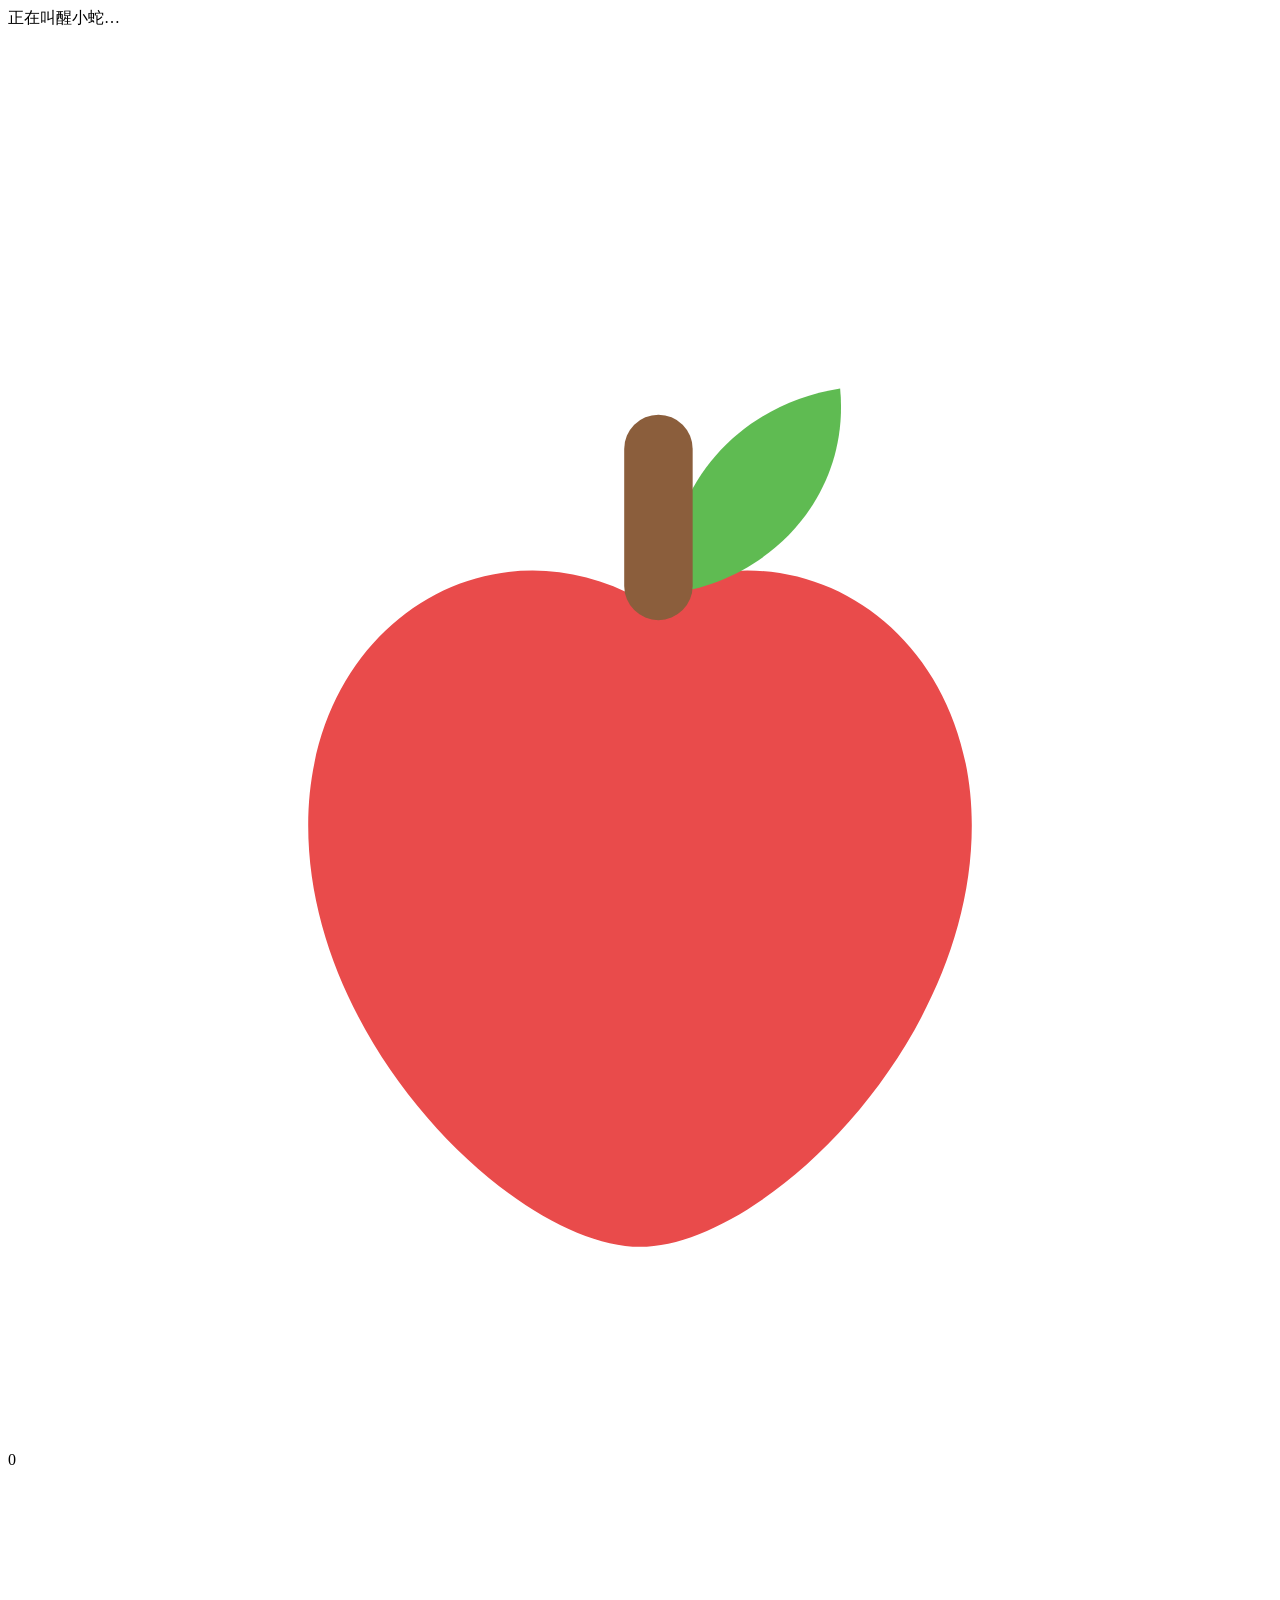
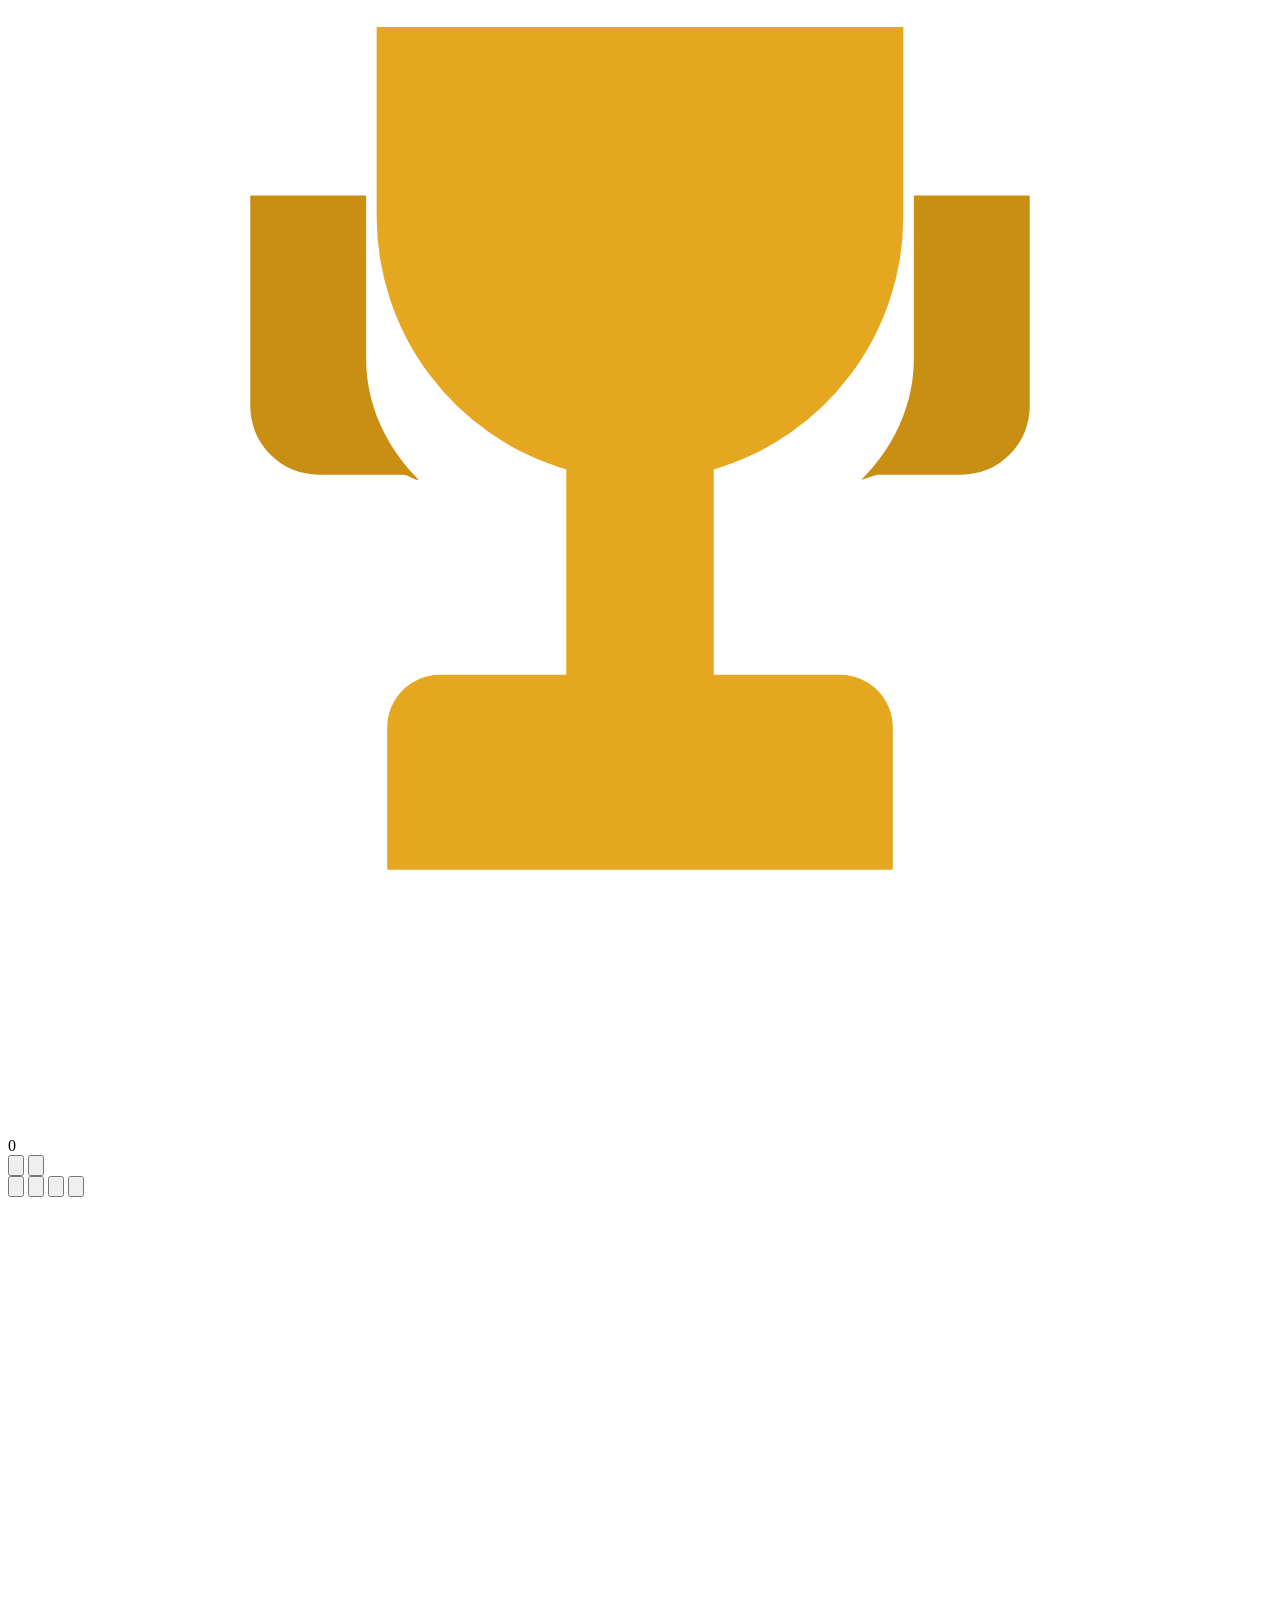
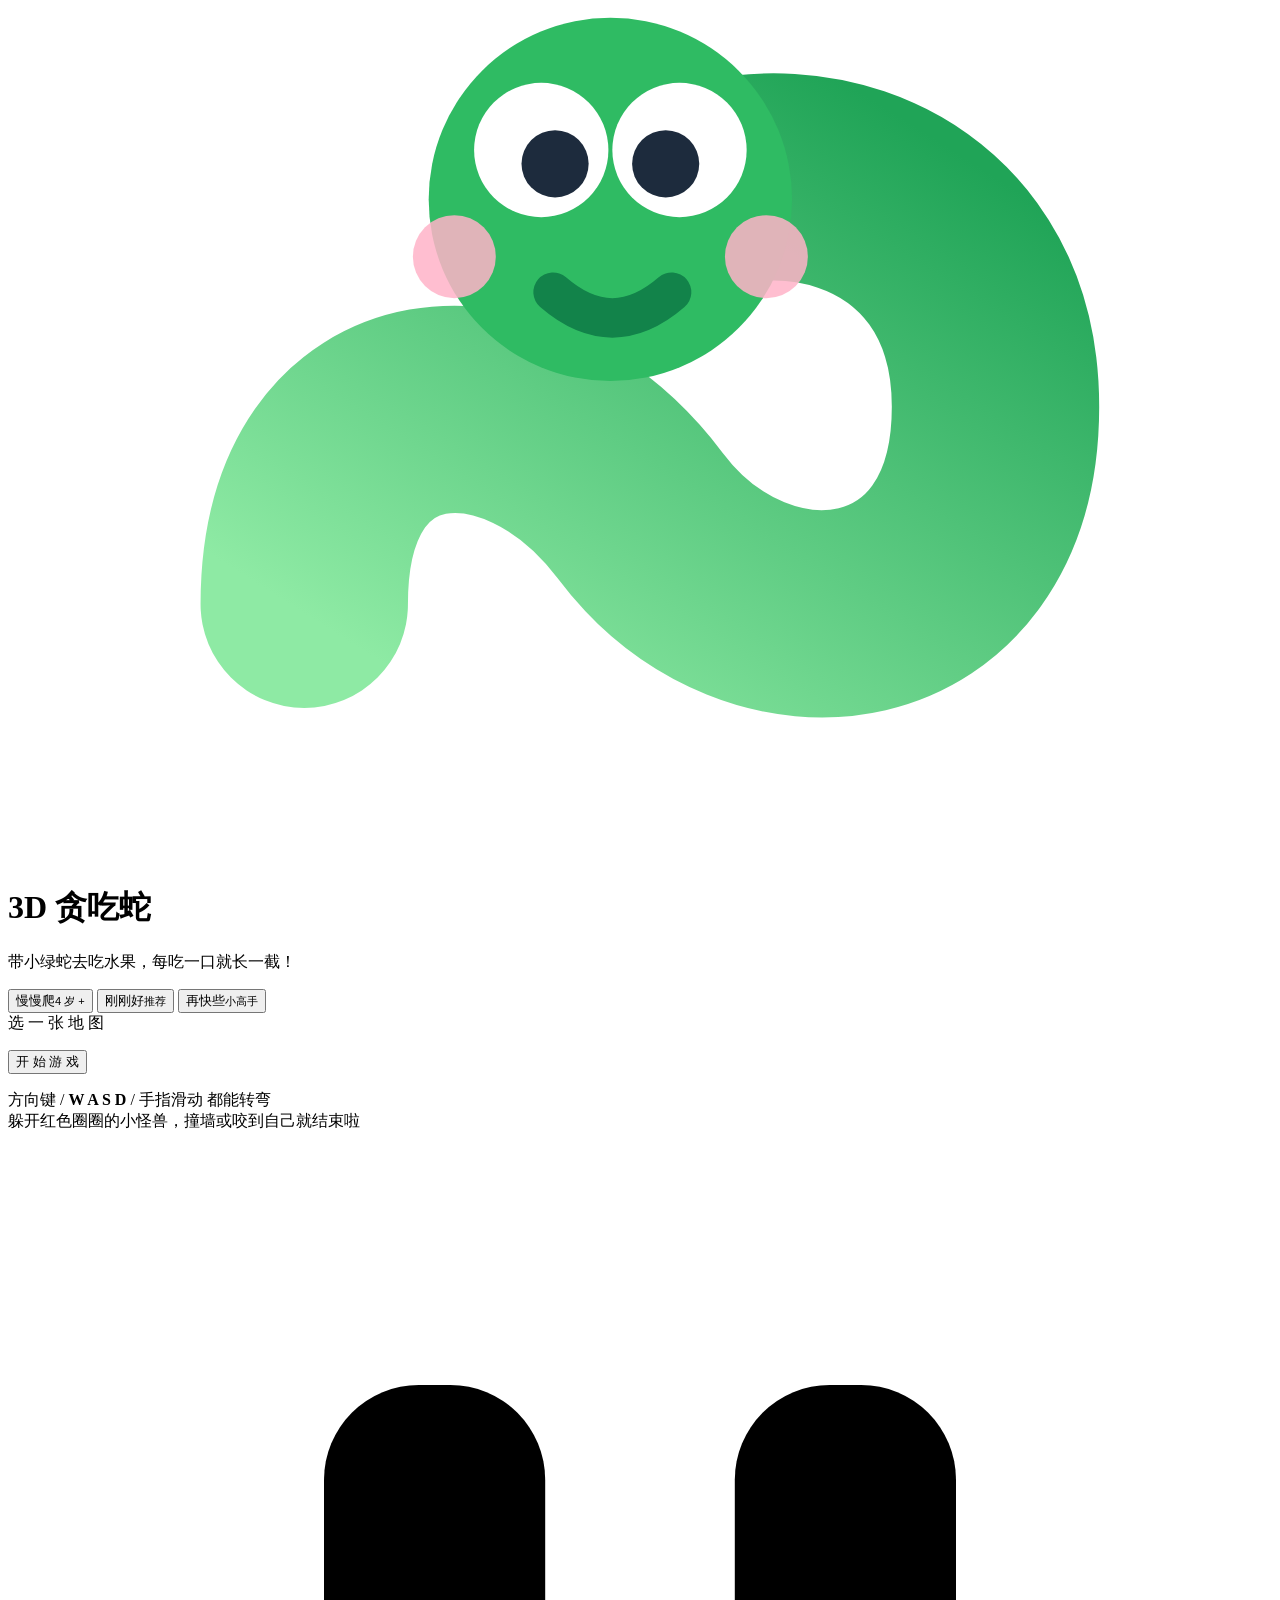
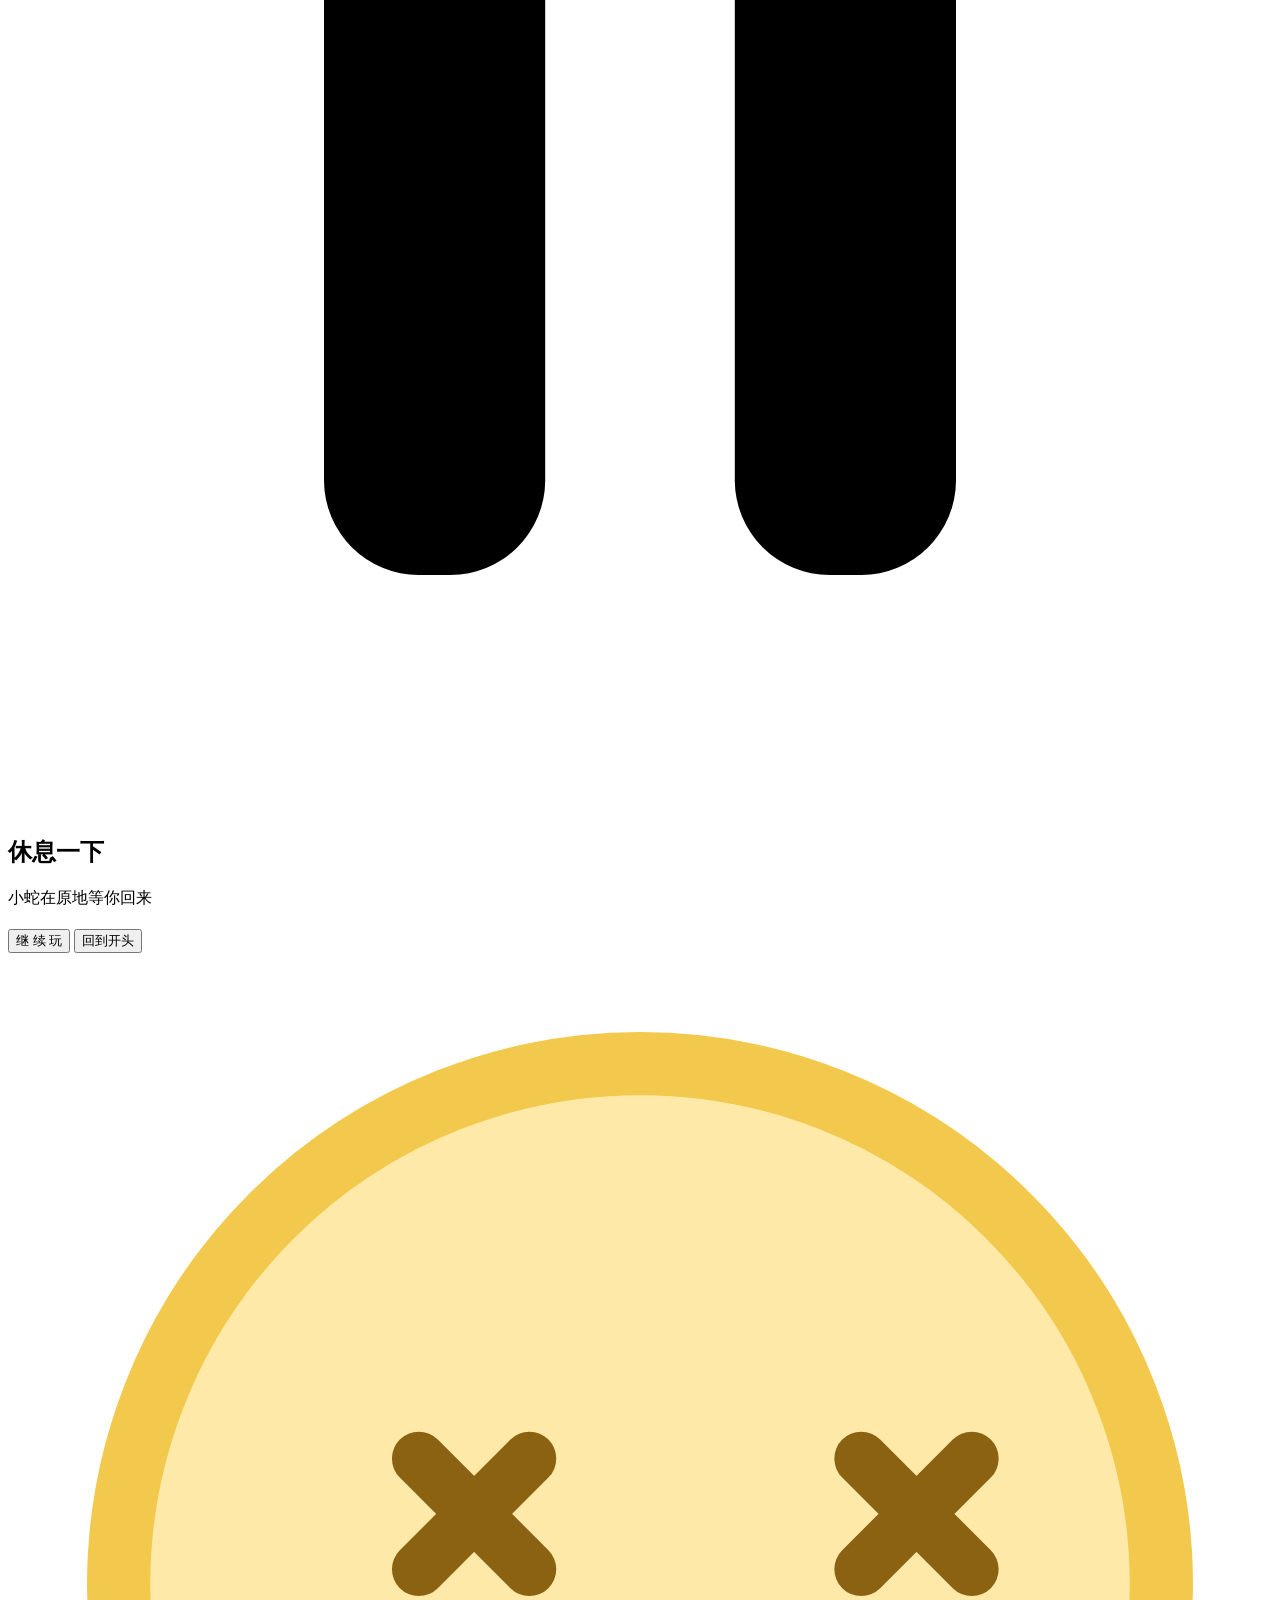
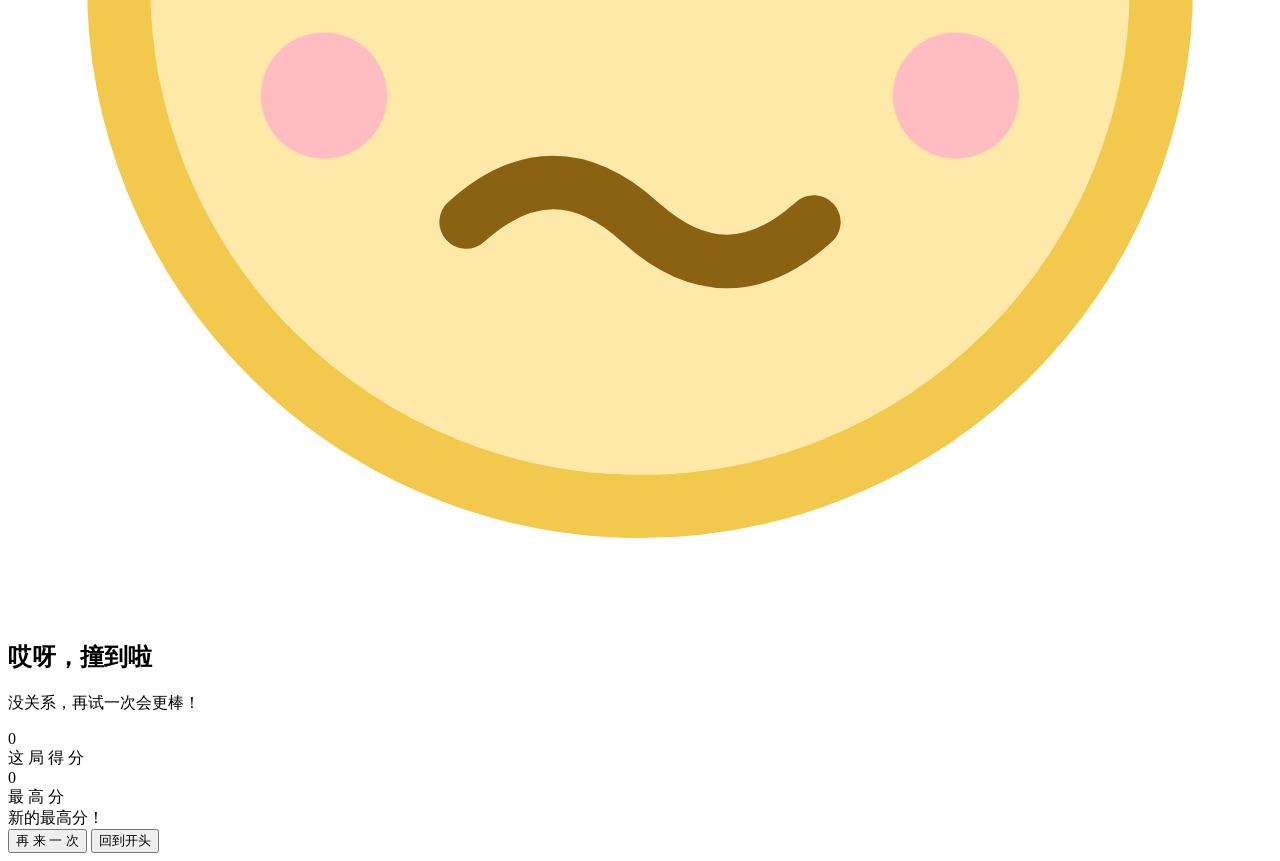
==== src/template.html @ 8ec3ba33 "3D 贪吃蛇 plus：五张形状地图 + 怪兽 + 地图选择" ====
<!DOCTYPE html>
<html lang="zh-CN">
<head>
<meta charset="utf-8">
<meta name="viewport" content="width=device-width,initial-scale=1,maximum-scale=1,user-scalable=no,viewport-fit=cover">
<meta name="theme-color" content="#7dc8f7">
<meta name="apple-mobile-web-app-capable" content="yes">
<title>3D 贪吃蛇 · 小小探险</title>
<style>
__CSS__
</style>
</head>
<body>
<div id="boot">
  <div class="boot-ring"></div>
  <div class="boot-text">正在叫醒小蛇…</div>
</div>

<canvas id="c"></canvas>

<!-- ================= HUD ================= -->
<div id="hud">
  <div class="hud-top">
    <div class="chip" id="chipScore">
      <svg viewBox="0 0 24 24" aria-hidden="true">
        <path fill="#e94b4b" d="M12 7.9C9.1 6.3 5.7 8.4 5.7 12.2c0 4.2 4 8 6.3 8s6.3-3.8 6.3-8c0-3.8-3.4-5.9-6.3-4.3z"/>
        <path fill="#5fbb52" d="M12.5 7.8c0-2.1 1.4-3.6 3.3-3.9.2 2.1-1.4 3.7-3.3 3.9z"/>
        <rect x="11.7" y="4.4" width="1.3" height="3.9" rx=".65" fill="#8b5e3c"/>
      </svg>
      <span id="score">0</span>
    </div>
    <div class="chip best" id="chipBest">
      <svg viewBox="0 0 24 24" aria-hidden="true">
        <path fill="#e6a720" d="M7 3h10v3.6a5 5 0 0 1-3.6 4.8v3.9h2.4a1 1 0 0 1 1 1V19H7.2v-2.7a1 1 0 0 1 1-1h2.4v-3.9A5 5 0 0 1 7 6.6V3z"/>
        <path fill="#c98f13" d="M4.6 6.2h2.2v3.1c0 .9.4 1.7 1 2.3-.1 0-.2-.1-.3-.1H5.9A1.3 1.3 0 0 1 4.6 10.2V6.2zm12.6 0h2.2v4a1.3 1.3 0 0 1-1.3 1.3h-1.6l-.3.1c.6-.6 1-1.4 1-2.3V6.2z"/>
      </svg>
      <span id="best">0</span>
    </div>
    <div class="spacer"></div>
    <button class="icon-btn" id="btnSound" aria-label="音效开关">
      <svg id="icoSoundOn" viewBox="0 0 24 24" aria-hidden="true">
        <path d="M4 9.5h3L11.5 6v12L7 14.5H4a1 1 0 0 1-1-1v-3a1 1 0 0 1 1-1z"/>
        <path d="M14.6 8.4a5 5 0 0 1 0 7.2l-1.3-1.3a3.2 3.2 0 0 0 0-4.6l1.3-1.3z"/>
        <path d="M17.2 5.8a8.6 8.6 0 0 1 0 12.4l-1.3-1.3a6.8 6.8 0 0 0 0-9.8l1.3-1.3z"/>
      </svg>
      <svg id="icoSoundOff" viewBox="0 0 24 24" style="display:none" aria-hidden="true">
        <path d="M4 9.5h3L11.5 6v12L7 14.5H4a1 1 0 0 1-1-1v-3a1 1 0 0 1 1-1z"/>
        <path d="M15.1 9.4l1.3-1.3 5 5-1.3 1.3-5-5z" transform="translate(-1.6 .4)"/>
        <path d="M20.1 9.4l1.3 1.3-5 5-1.3-1.3 5-5z" transform="translate(-1.6 .4)"/>
      </svg>
    </button>
    <button class="icon-btn" id="btnPause" aria-label="暂停">
      <svg viewBox="0 0 24 24" aria-hidden="true">
        <rect x="6.5" y="5" width="4" height="14" rx="1.6"/>
        <rect x="13.5" y="5" width="4" height="14" rx="1.6"/>
      </svg>
    </button>
  </div>

  <div id="mapTag"></div>

  <div id="pad">
    <button class="dpad" data-d="u" aria-label="上"><svg viewBox="0 0 24 24"><path d="M12 5.2l7 8.6H5z"/></svg></button>
    <button class="dpad" data-d="l" aria-label="左"><svg viewBox="0 0 24 24"><path d="M5.2 12l8.6-7v14z"/></svg></button>
    <button class="dpad" data-d="r" aria-label="右"><svg viewBox="0 0 24 24"><path d="M18.8 12l-8.6 7V5z"/></svg></button>
    <button class="dpad" data-d="d" aria-label="下"><svg viewBox="0 0 24 24"><path d="M12 18.8l-7-8.6h14z"/></svg></button>
  </div>
</div>

<!-- ================= 开始界面 ================= -->
<div id="menu" class="screen">
  <div class="card">
    <div class="mark">
      <svg viewBox="0 0 64 64" aria-hidden="true">
        <defs>
          <linearGradient id="sg" x1="0" y1="1" x2="1" y2="0">
            <stop offset="0" stop-color="#8eeaa4"/>
            <stop offset="1" stop-color="#20a457"/>
          </linearGradient>
        </defs>
        <path d="M15 51C15 39 26 38.5 32 46.5S50 53 50 41 37 26.5 30.5 32.5"
              fill="none" stroke="url(#sg)" stroke-width="10.5" stroke-linecap="round"/>
        <circle cx="30.5" cy="30.5" r="9.2" fill="#2fbb63"/>
        <circle cx="27" cy="28" r="3.4" fill="#fff"/>
        <circle cx="34" cy="28" r="3.4" fill="#fff"/>
        <circle cx="27.7" cy="28.7" r="1.7" fill="#1d2b3d"/>
        <circle cx="33.3" cy="28.7" r="1.7" fill="#1d2b3d"/>
        <path d="M27.6 35.2q3 2.6 6 0" stroke="#12834a" stroke-width="2" fill="none" stroke-linecap="round"/>
        <circle cx="22.6" cy="33.4" r="2.1" fill="#ffb3c8" opacity=".85"/>
        <circle cx="38.4" cy="33.4" r="2.1" fill="#ffb3c8" opacity=".85"/>
      </svg>
    </div>
    <h1 class="title">3D 贪吃蛇</h1>
    <p class="subtitle">带小绿蛇去吃水果，每吃一口就长一截！</p>

    <div class="diffs" id="diffs">
      <button class="pill" data-diff="easy">慢慢爬<small>4 岁 +</small></button>
      <button class="pill active" data-diff="normal">刚刚好<small>推荐</small></button>
      <button class="pill" data-diff="hard">再快些<small>小高手</small></button>
    </div>

    <div class="maps-lab">选 一 张 地 图</div>
    <div class="maps" id="maps"></div>
    <p class="mapnote" id="mapNote"></p>

    <button class="btn btn-primary" id="btnStart">开 始 游 戏</button>
    <p class="hint">方向键 / <b>W A S D</b> / 手指滑动 都能转弯<br>躲开红色圈圈的小怪兽，撞墙或咬到自己就结束啦</p>
  </div>
</div>

<!-- ================= 暂停界面 ================= -->
<div id="pause" class="screen hidden">
  <div class="card">
    <div class="pause-badge">
      <svg viewBox="0 0 24 24" aria-hidden="true">
        <rect x="6" y="4.5" width="4.2" height="15" rx="1.8"/>
        <rect x="13.8" y="4.5" width="4.2" height="15" rx="1.8"/>
      </svg>
    </div>
    <h2 class="end-title">休息一下</h2>
    <p class="subtitle" style="margin-bottom:20px">小蛇在原地等你回来</p>
    <button class="btn btn-primary" id="btnResume">继 续 玩</button>
    <button class="btn btn-ghost" id="btnQuit">回到开头</button>
  </div>
</div>

<!-- ================= 结束界面 ================= -->
<div id="over" class="screen hidden">
  <div class="card">
    <div class="face">
      <svg viewBox="0 0 80 80" aria-hidden="true">
        <circle cx="40" cy="40" r="33" fill="#ffe9a8"/>
        <circle cx="40" cy="40" r="33" fill="none" stroke="#f2c94c" stroke-width="4"/>
        <path d="M26 32l7 7M33 32l-7 7" stroke="#8a6212" stroke-width="3.4" stroke-linecap="round" fill="none"/>
        <path d="M54 32l7 7M61 32l-7 7" stroke="#8a6212" stroke-width="3.4" stroke-linecap="round" fill="none"/>
        <path d="M29 55q5.5-5 11 0t11 0" stroke="#8a6212" stroke-width="3.4" stroke-linecap="round" fill="none"/>
        <circle cx="20" cy="47" r="4" fill="#ffb3c8" opacity=".8"/>
        <circle cx="60" cy="47" r="4" fill="#ffb3c8" opacity=".8"/>
      </svg>
    </div>
    <h2 class="end-title" id="overTitle">哎呀，撞到啦</h2>
    <p class="subtitle" id="overSub">没关系，再试一次会更棒！</p>

    <div class="stats">
      <div class="stat">
        <div class="num" id="statScore">0</div>
        <div class="lab">这 局 得 分</div>
      </div>
      <div class="stat">
        <div class="num gold" id="statBest">0</div>
        <div class="lab">最 高 分</div>
      </div>
    </div>
    <div class="newbest" id="newBest">新的最高分！</div>

    <button class="btn btn-primary" id="btnRetry">再 来 一 次</button>
    <button class="btn btn-ghost" id="btnHome">回到开头</button>
  </div>
</div>

<script>
__THREE__
</script>
<script>
__GAME__
</script>
</body>
</html>
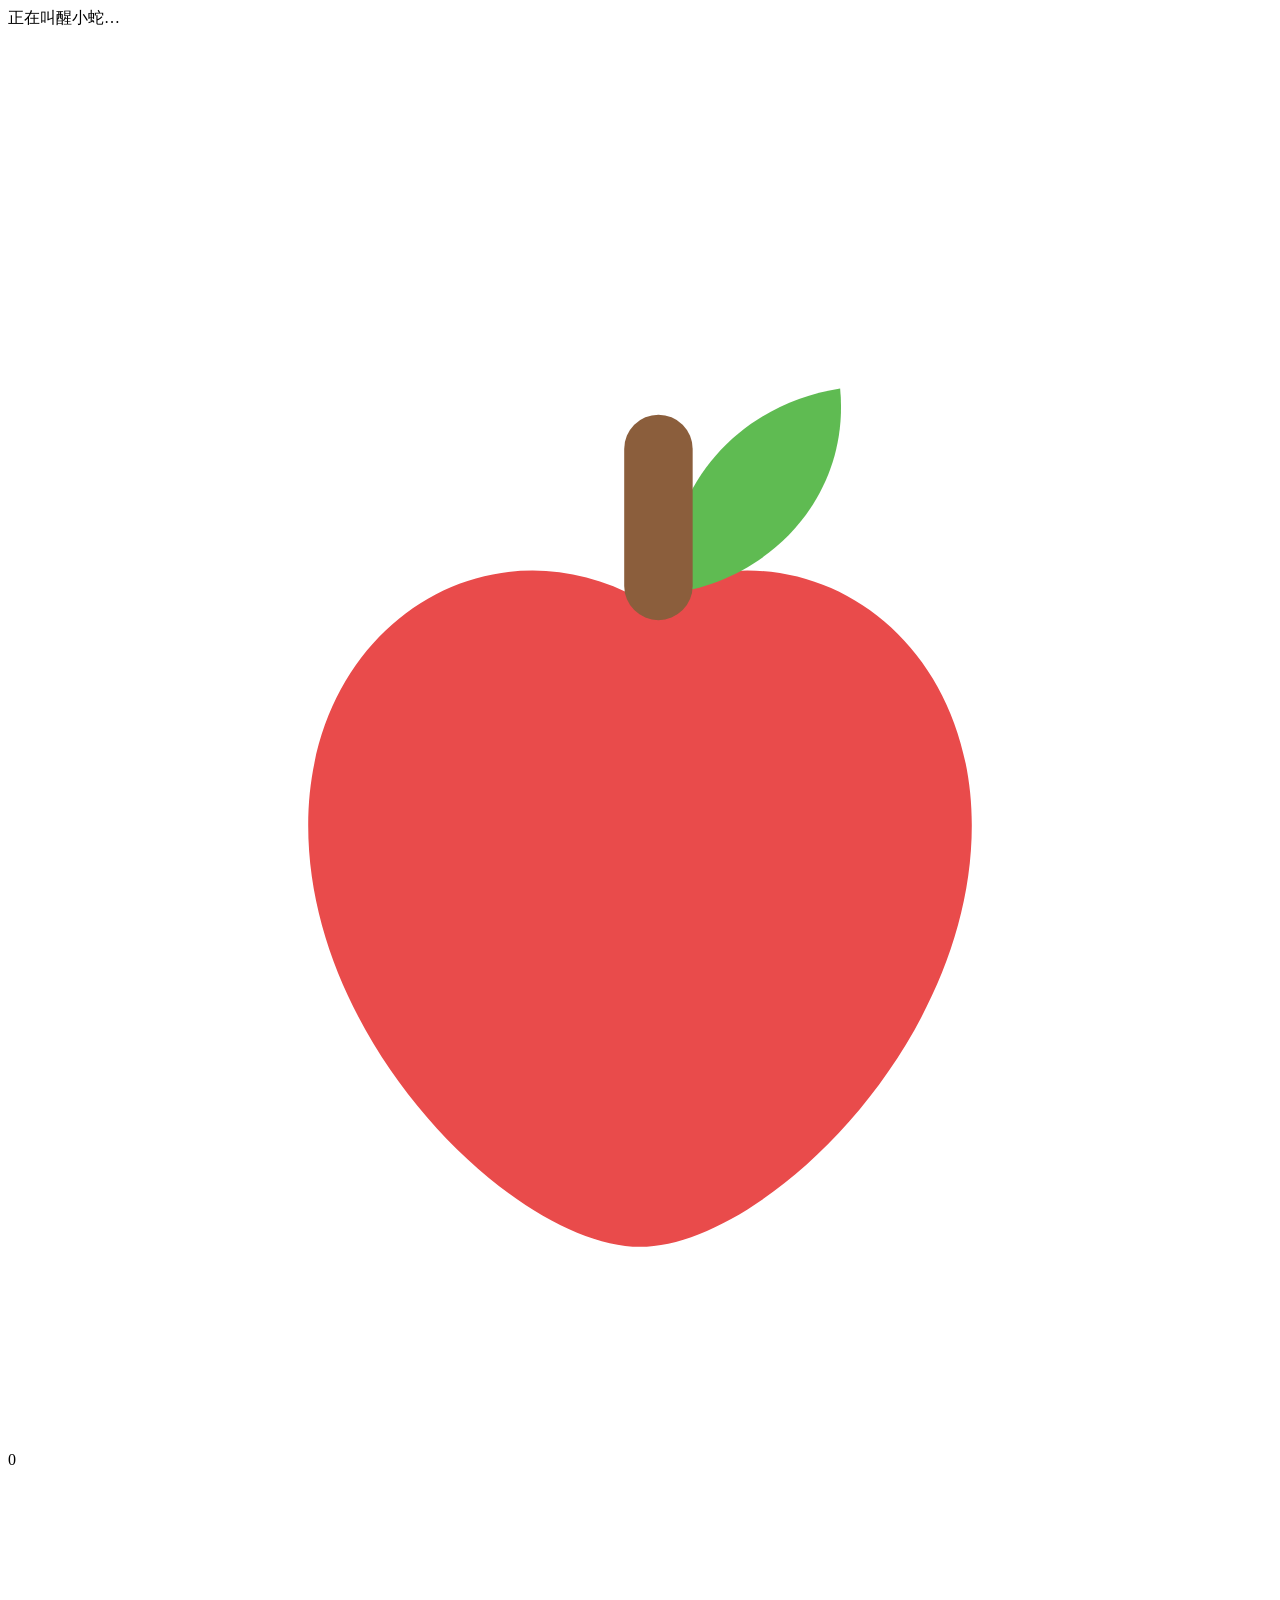
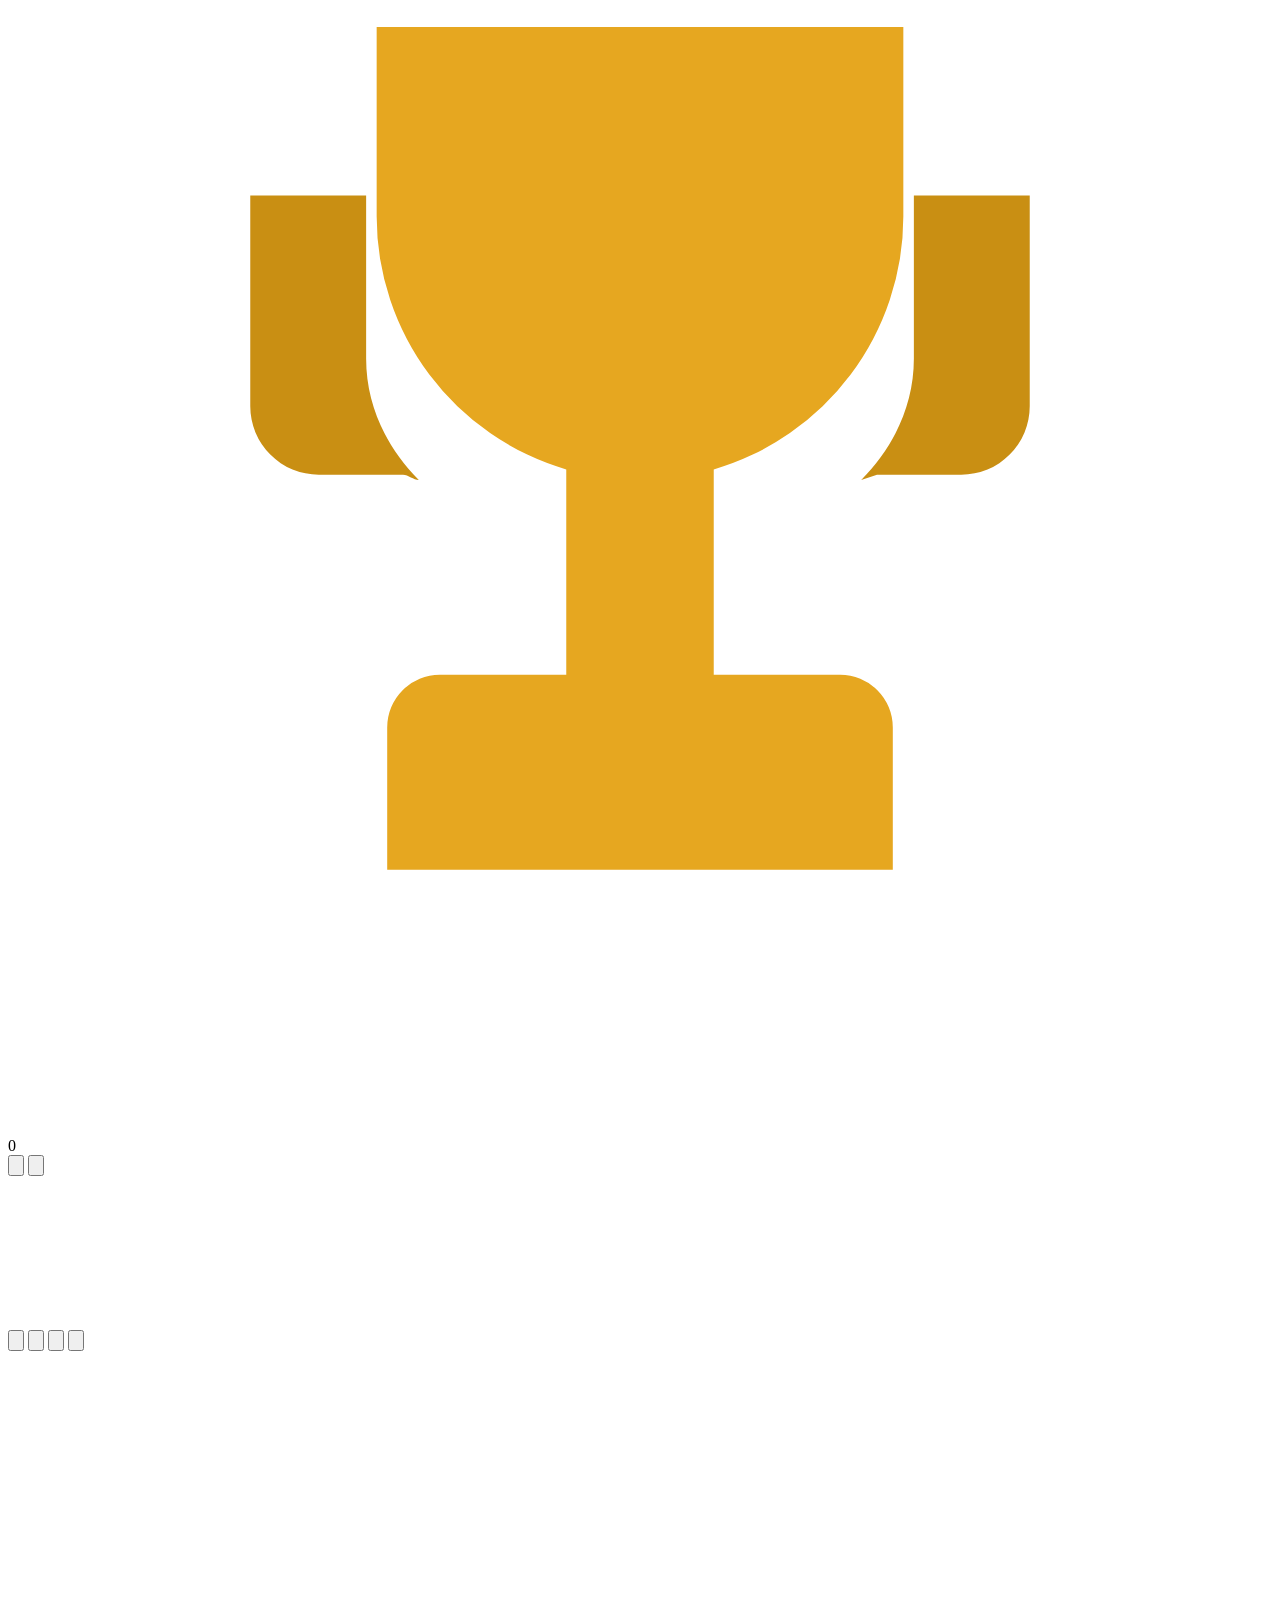
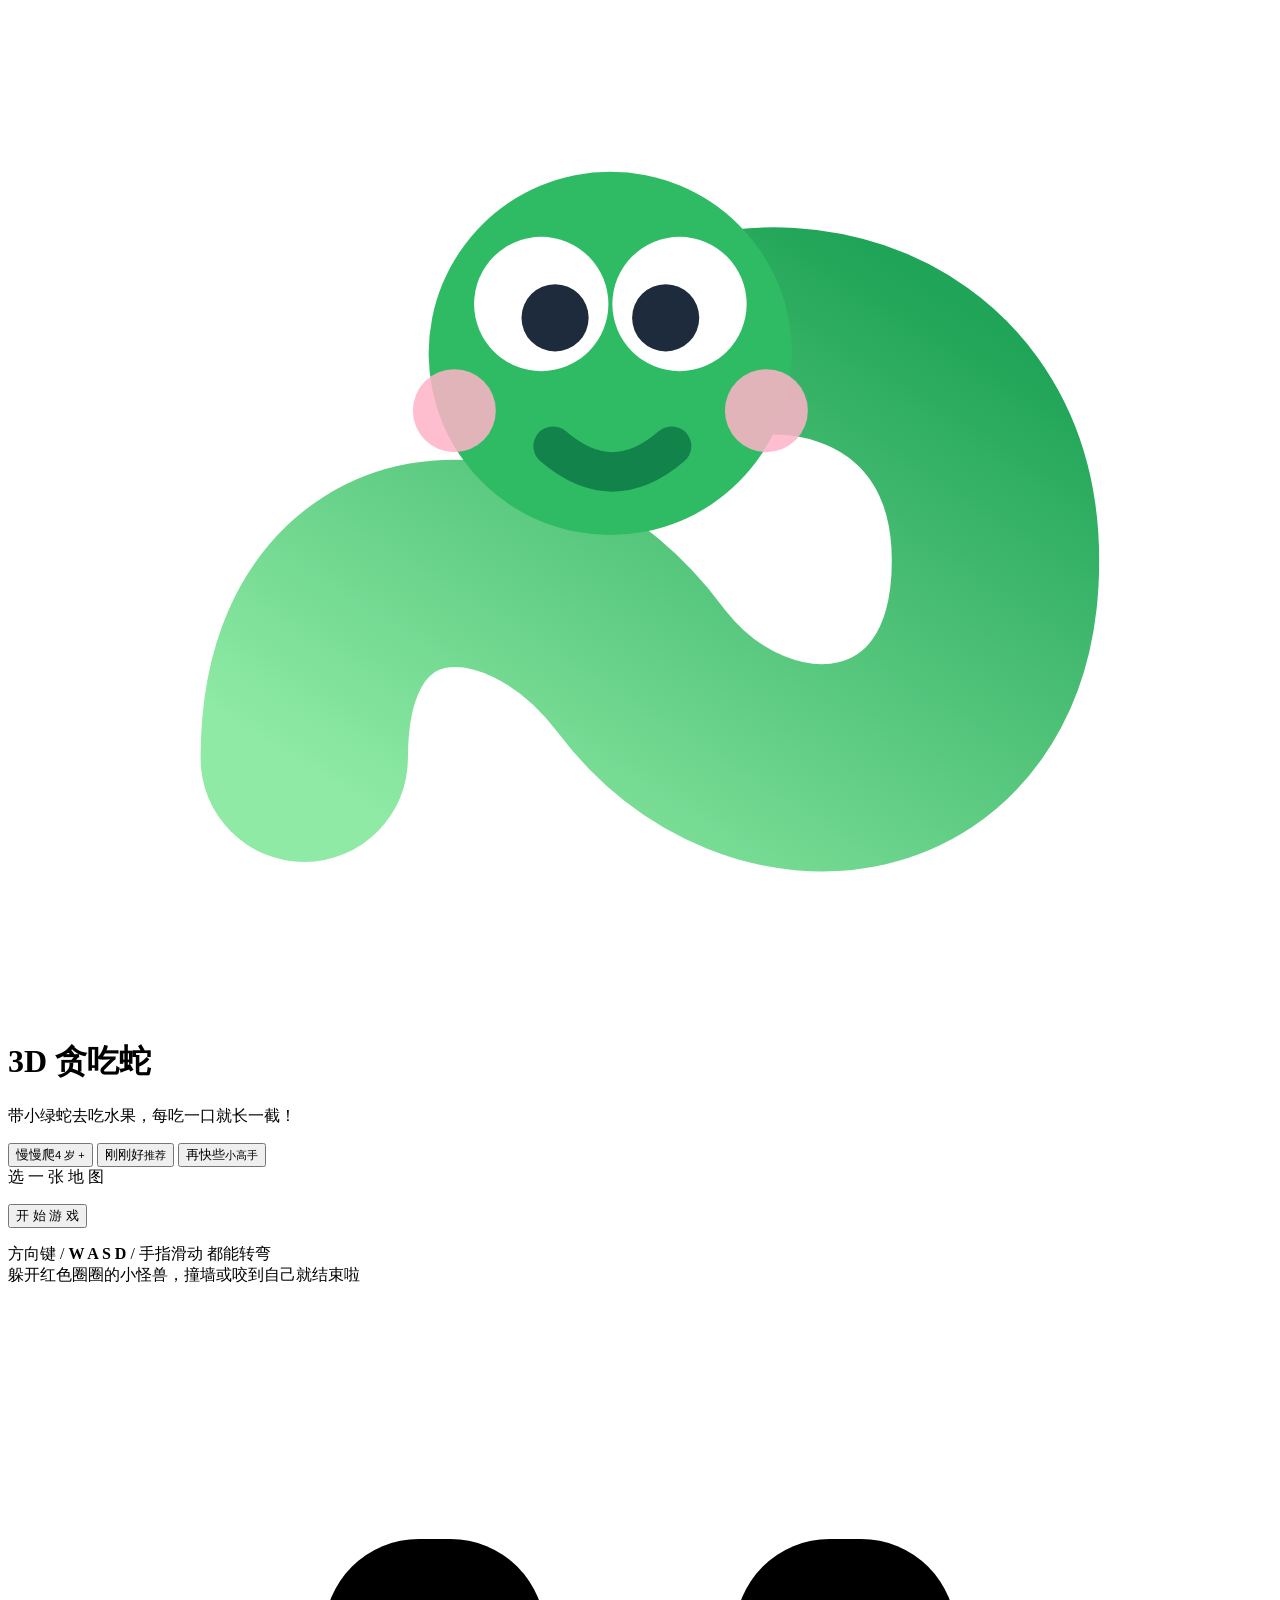
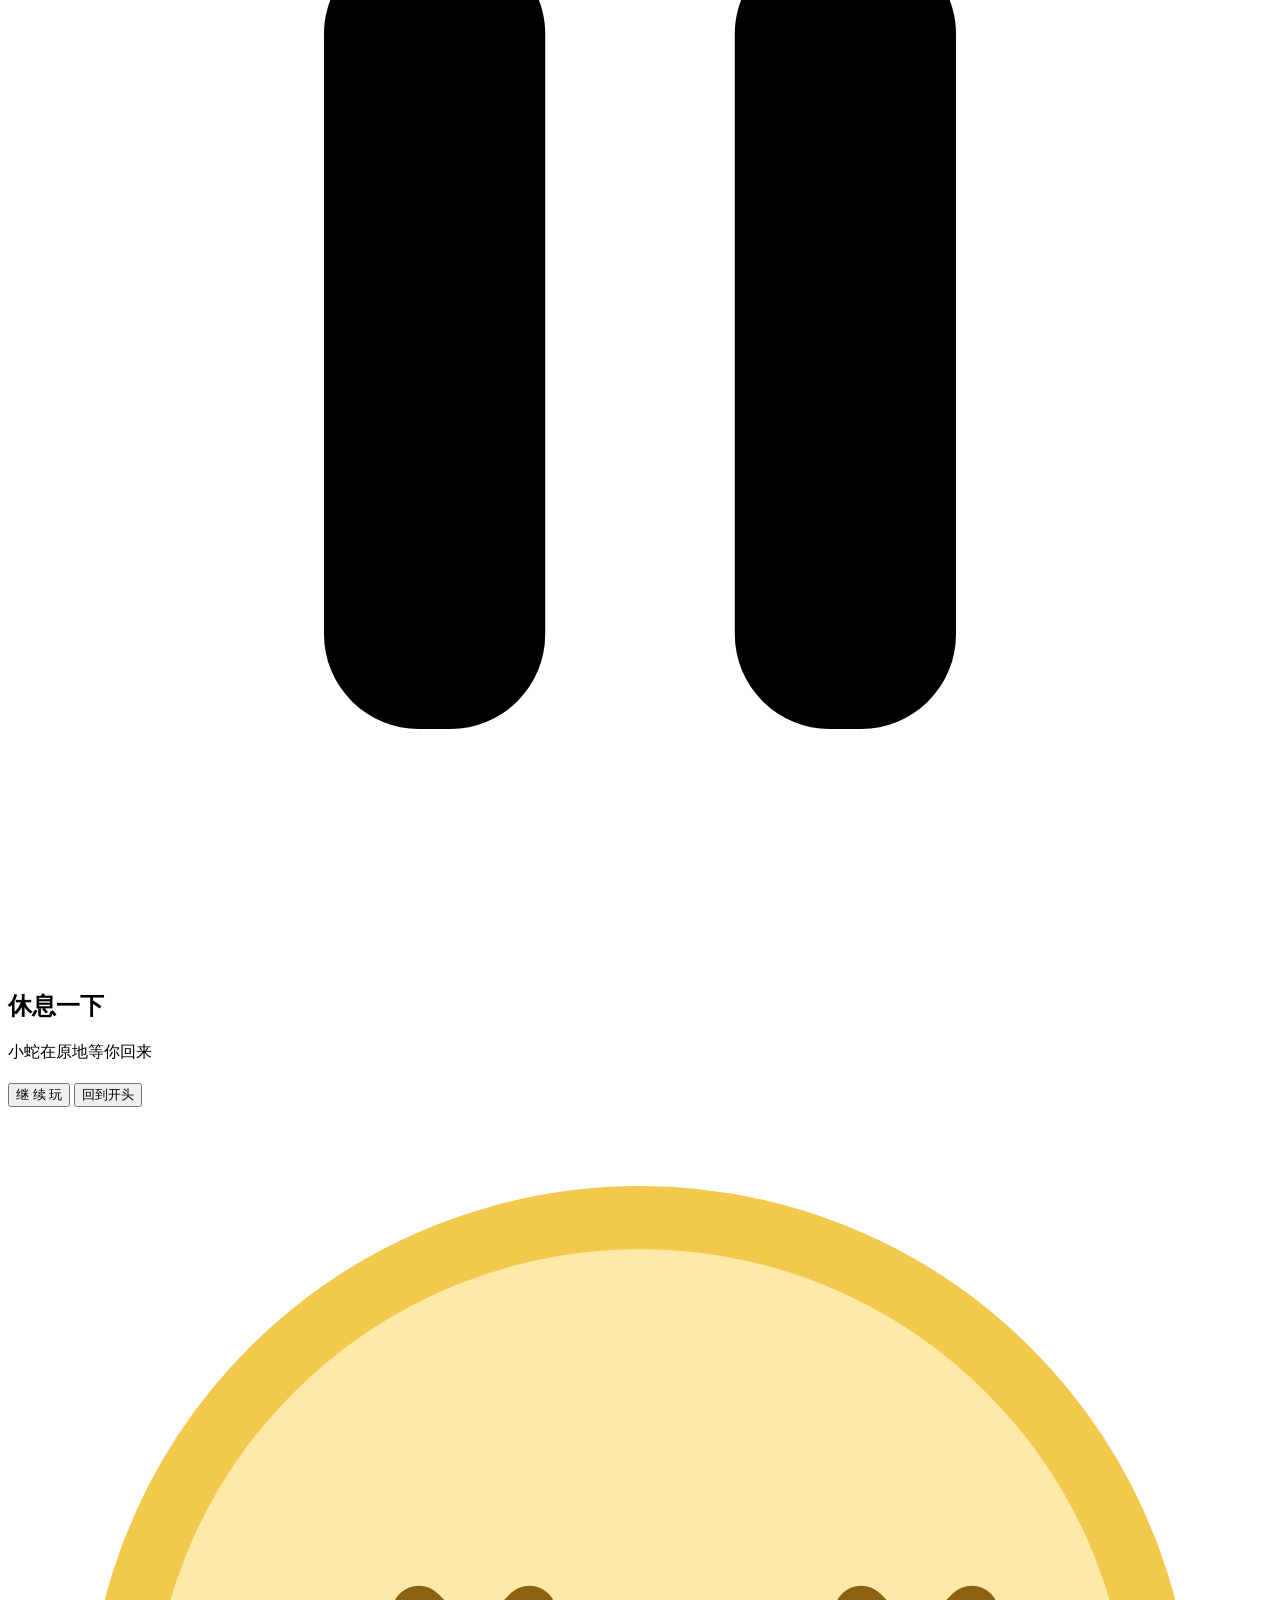
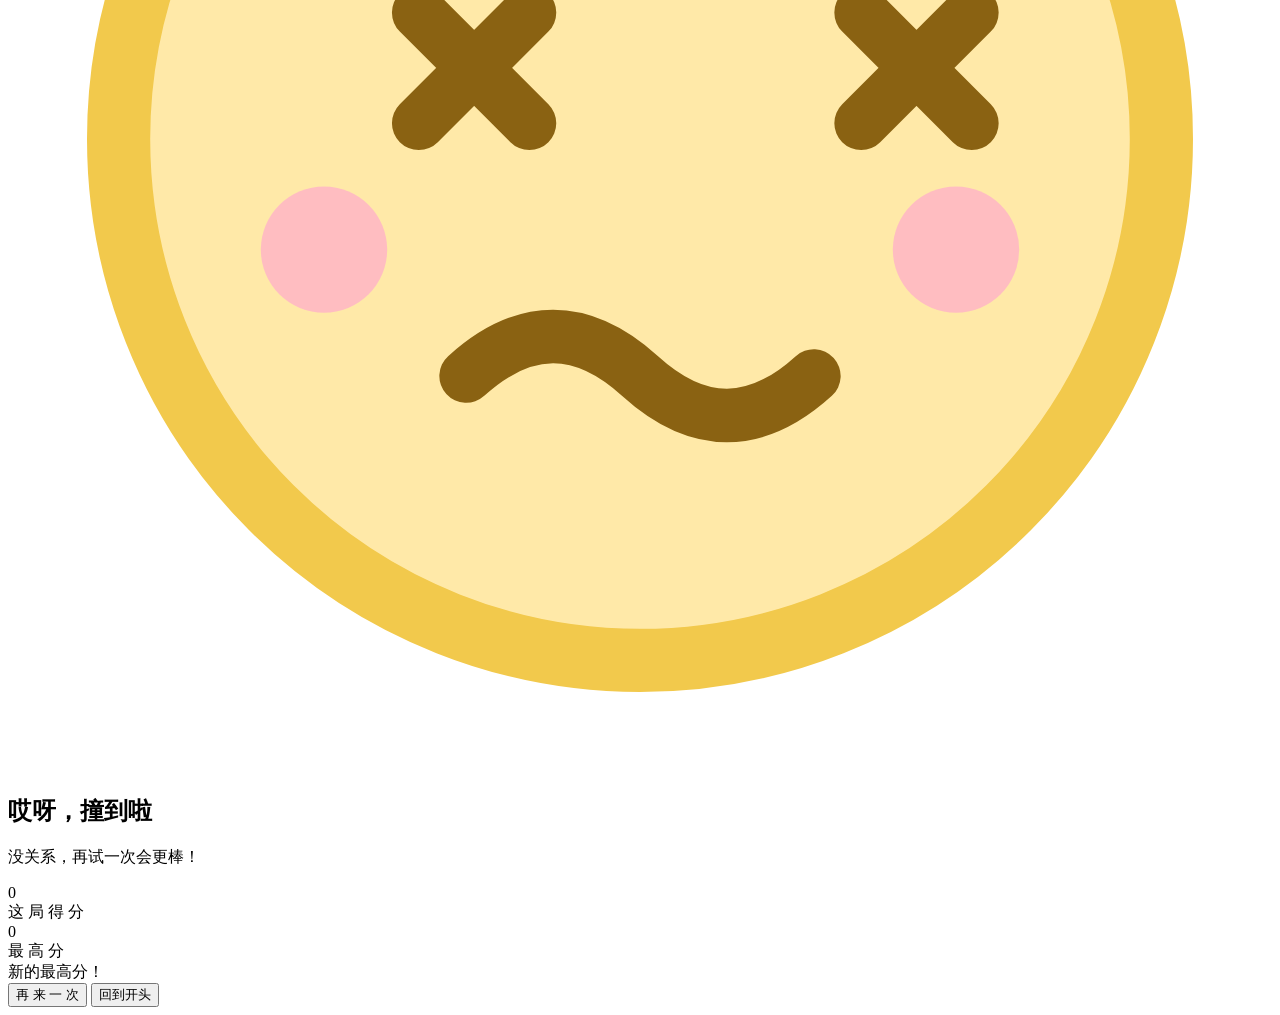
==== commit 30fb7713: "地图放大到 35x35（面积约 4.2 倍）；相机跟随蛇头 + 小地图；食物就近生成；内部障碍实心化" ====
--- a/src/template.html
+++ b/src/template.html
@@ -5,6 +5,7 @@
 <meta name="viewport" content="width=device-width,initial-scale=1,maximum-scale=1,user-scalable=no,viewport-fit=cover">
 <meta name="theme-color" content="#7dc8f7">
 <meta name="apple-mobile-web-app-capable" content="yes">
+<link rel="icon" href="[data-uri]">
 <title>3D 贪吃蛇 · 小小探险</title>
 <style>
 __CSS__
@@ -58,6 +59,10 @@
   </div>
 
   <div id="mapTag"></div>
+  <div id="toast"></div>
+
+  <!-- 小地图：场地变大以后，苹果和怪兽经常会跑出视野 -->
+  <canvas id="mini" aria-label="小地图"></canvas>
 
   <div id="pad">
     <button class="dpad" data-d="u" aria-label="上"><svg viewBox="0 0 24 24"><path d="M12 5.2l7 8.6H5z"/></svg></button>
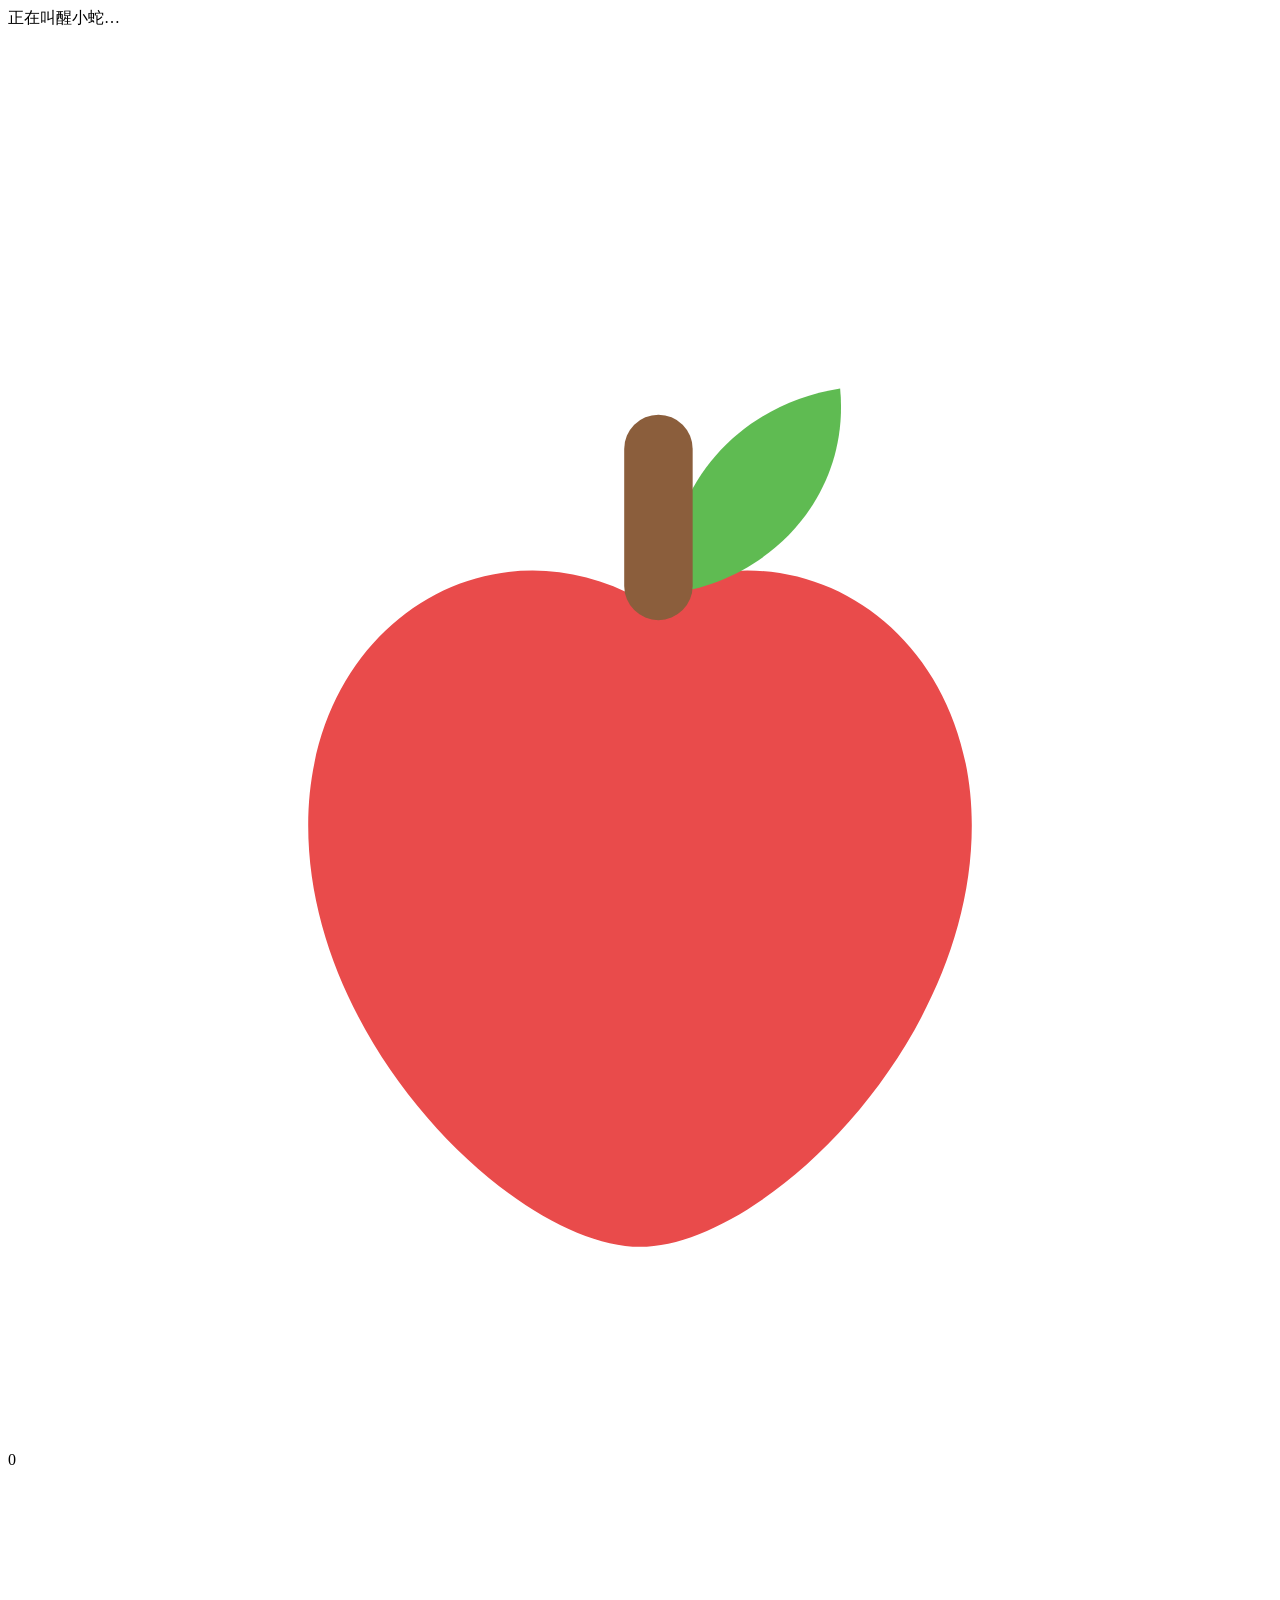
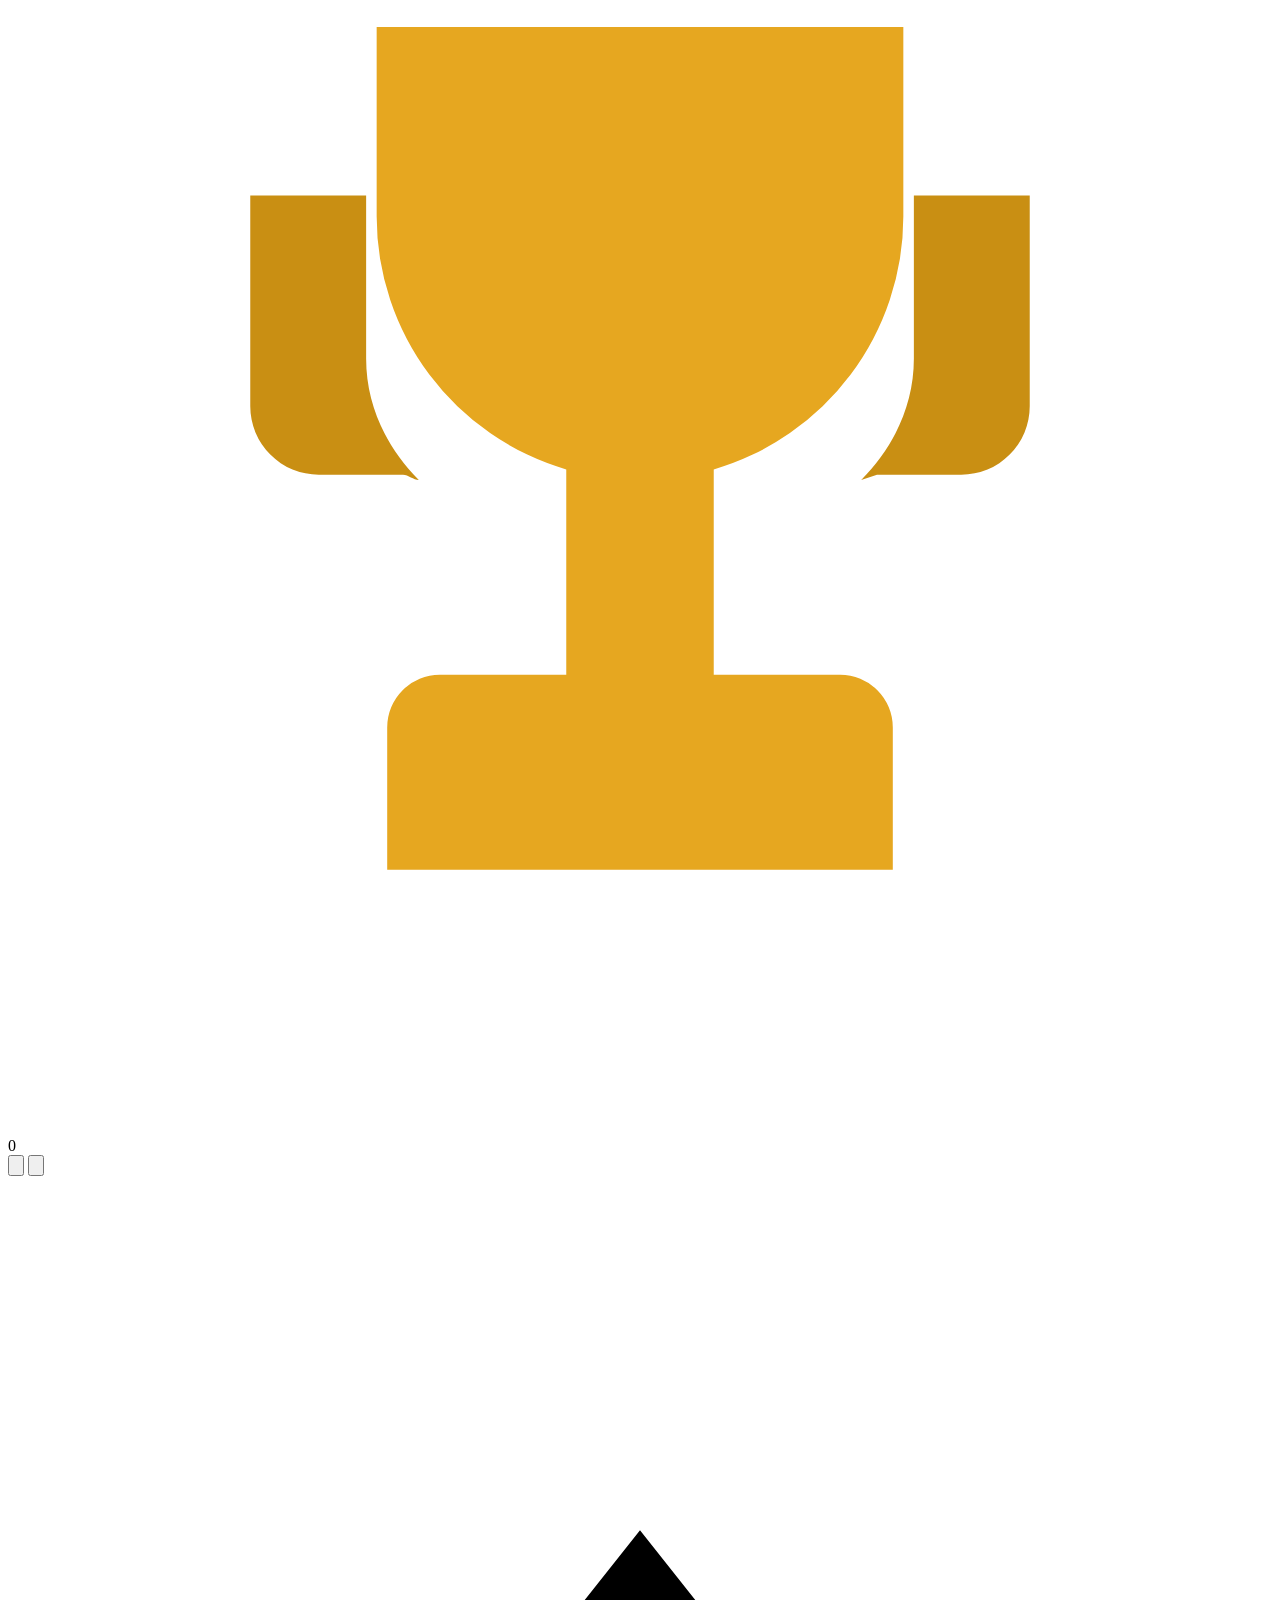
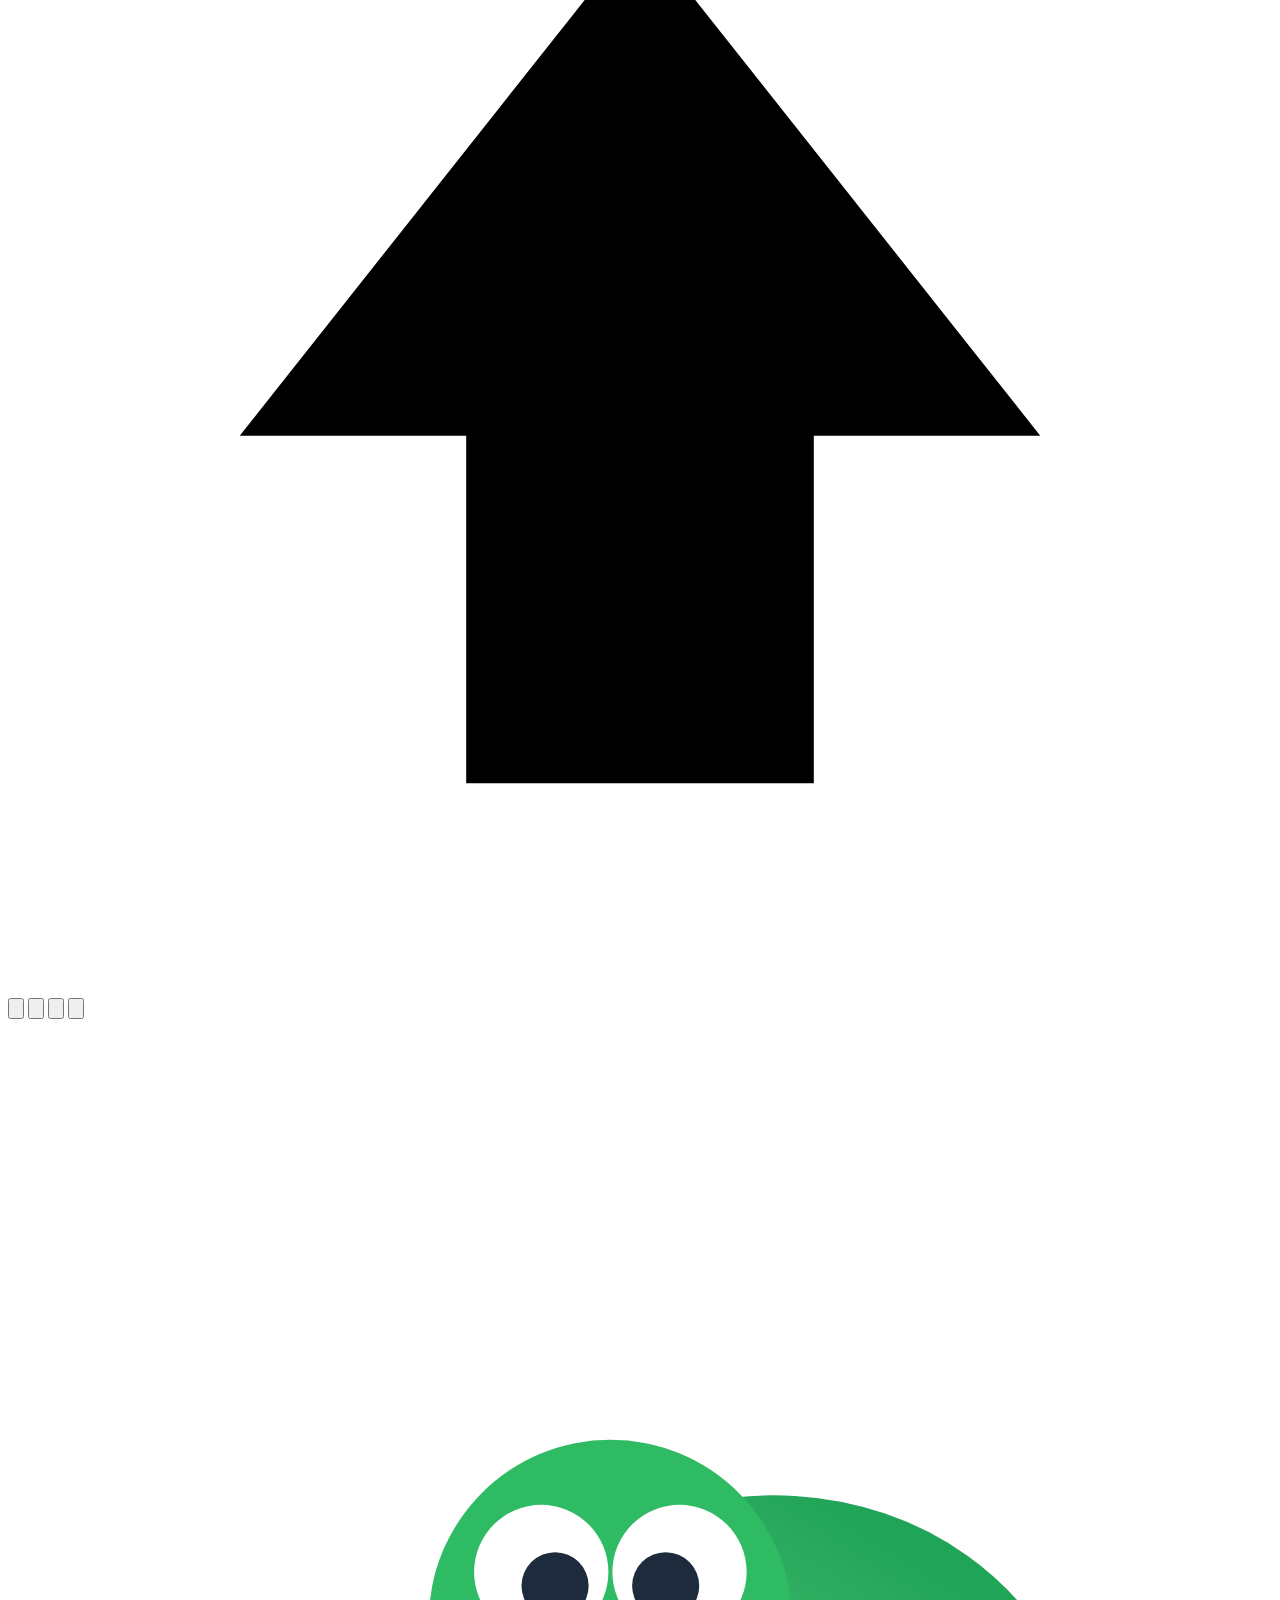
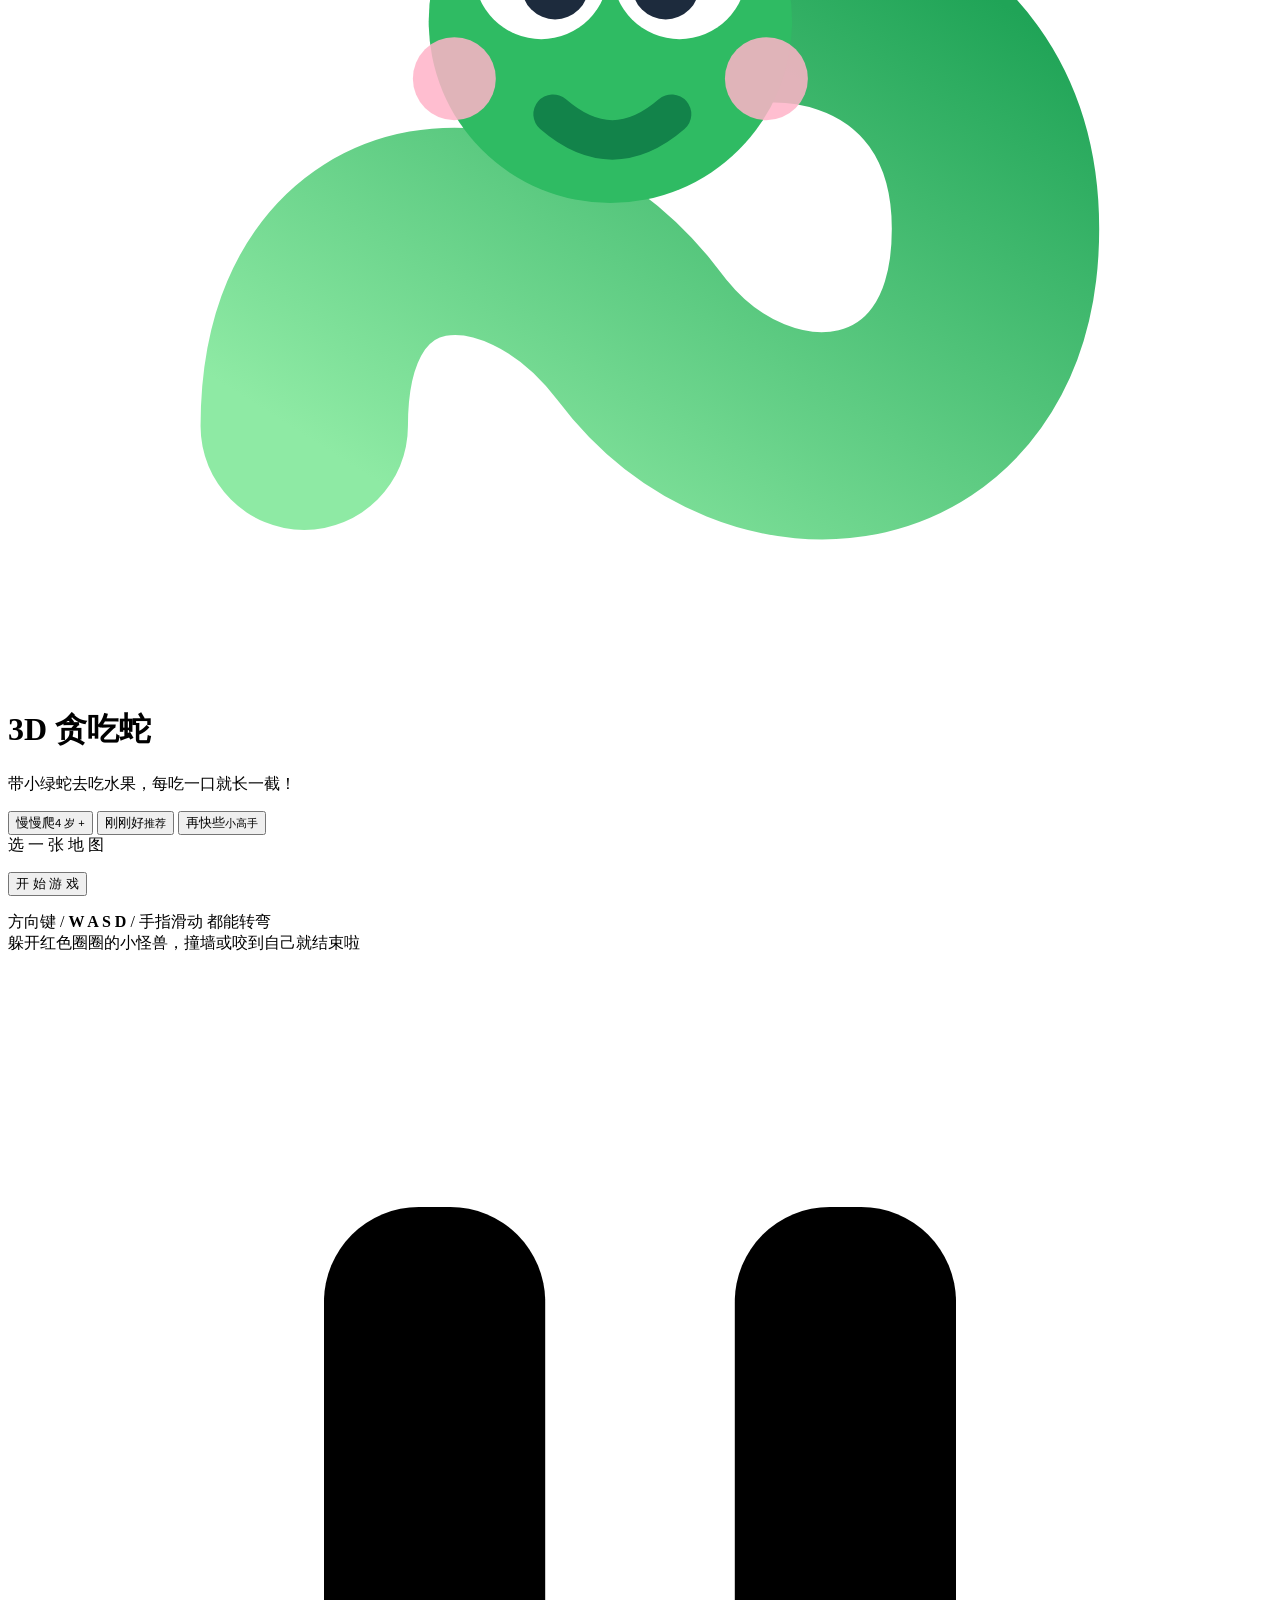
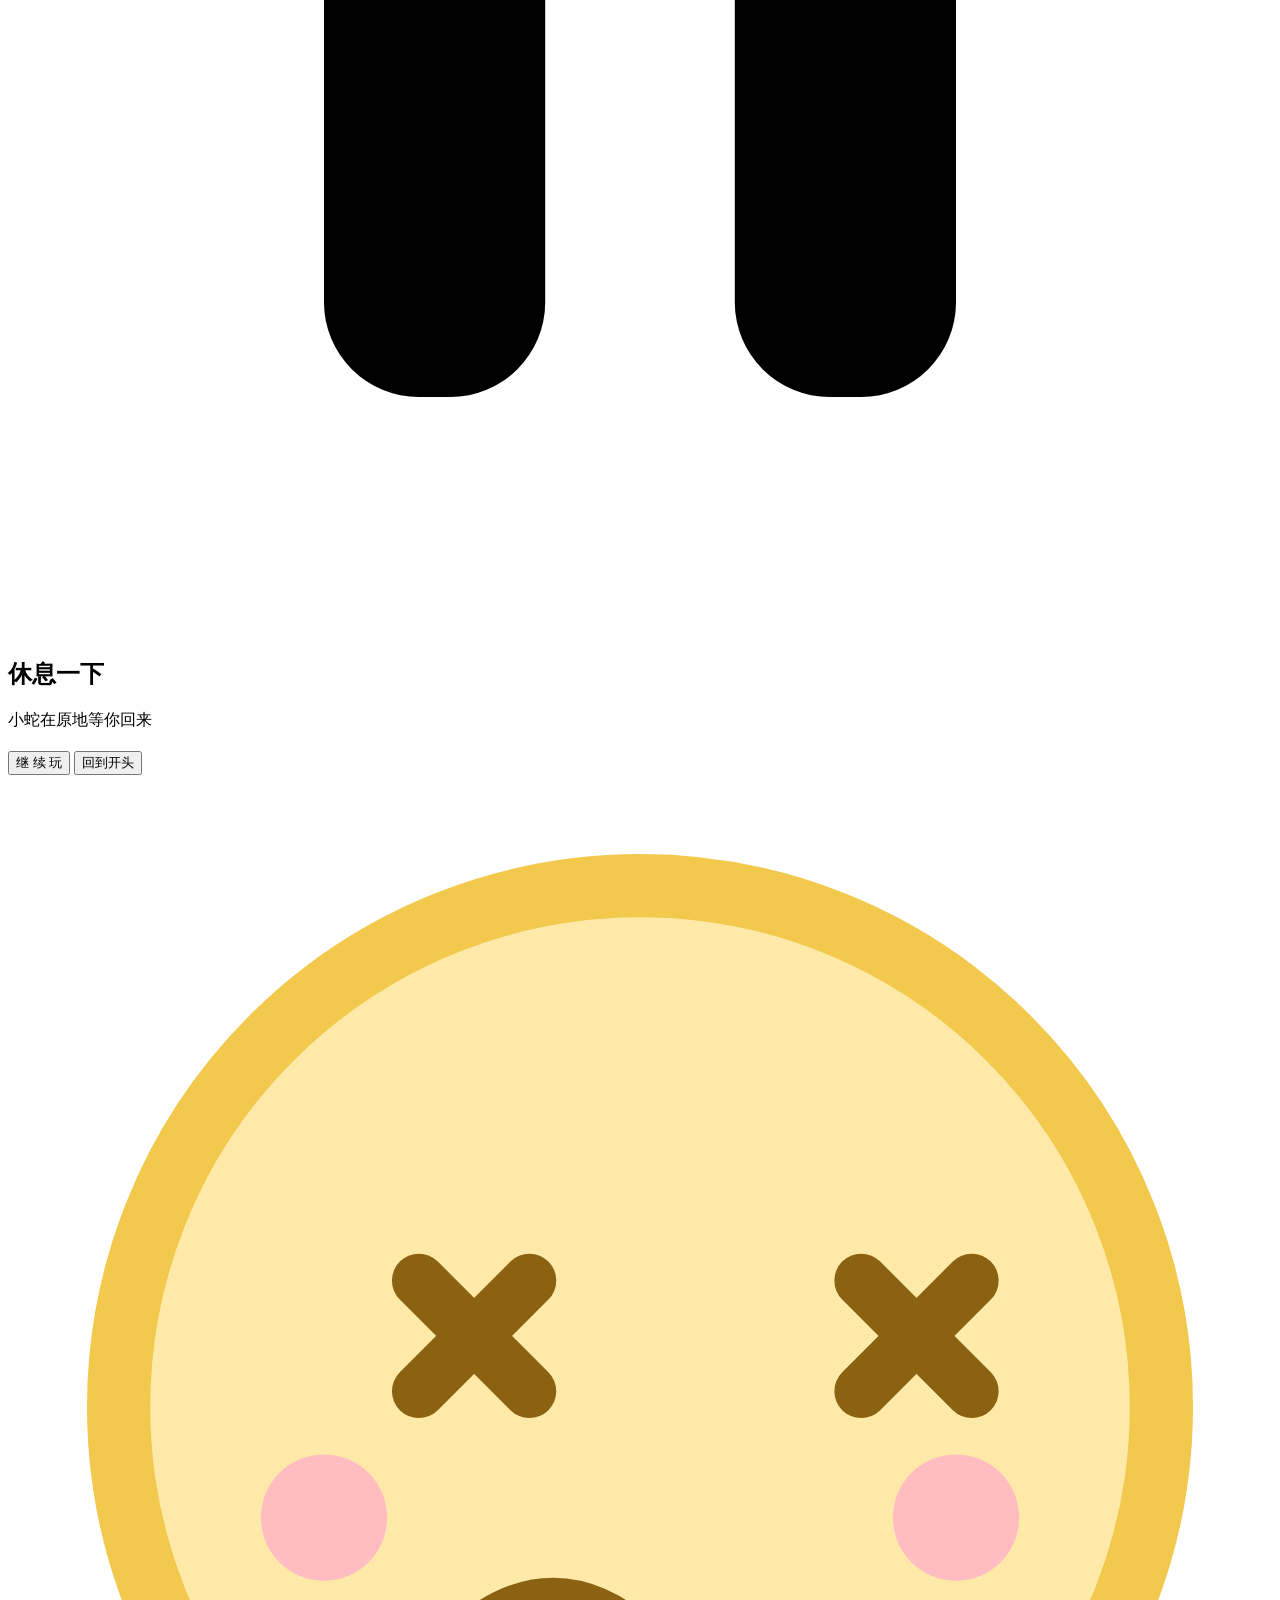
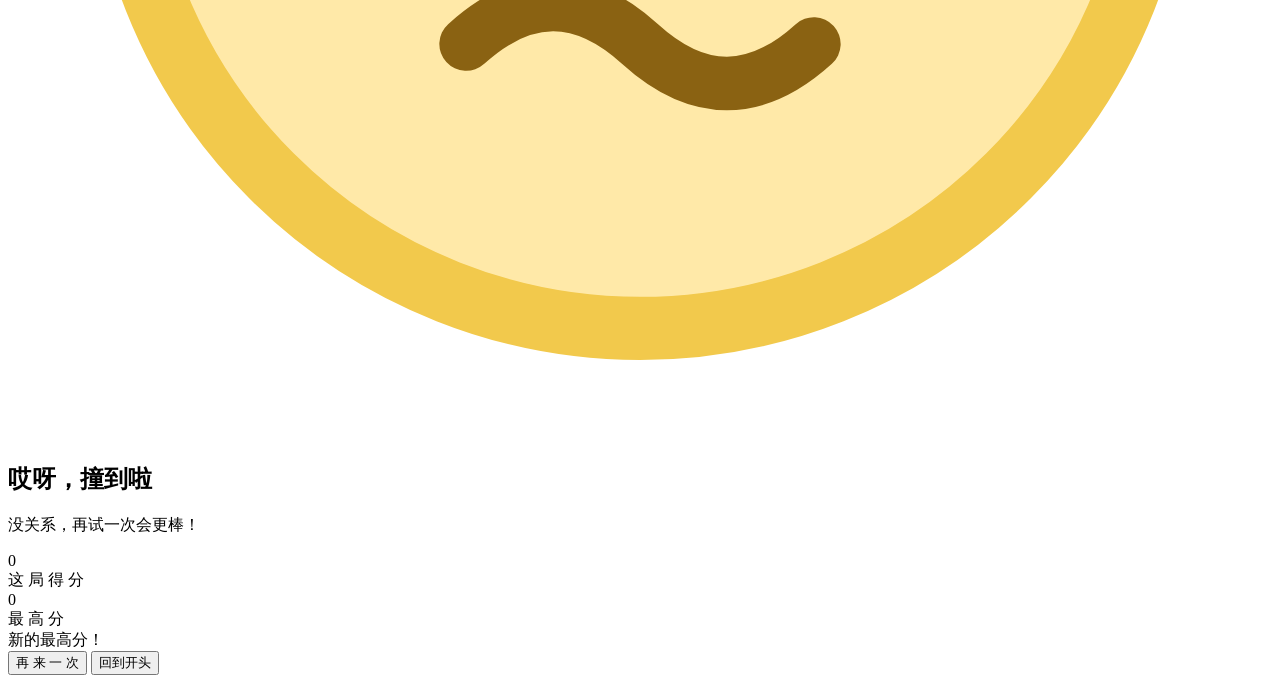
==== commit 82c71658: "食物生成改为环带采样 + 排斥历史位置，修掉「总在同一个区域」；视野外加方向箭头；小地图食物标记加光晕" ====
--- a/src/template.html
+++ b/src/template.html
@@ -63,6 +63,11 @@
 
   <!-- 小地图：场地变大以后，苹果和怪兽经常会跑出视野 -->
   <canvas id="mini" aria-label="小地图"></canvas>
+
+  <!-- 食物在视野外时的方向指引（否则整屏空草地，孩子不知道往哪走） -->
+  <div id="foodArrow" aria-hidden="true">
+    <svg viewBox="0 0 24 24"><path d="M12 3.8l7.6 9.6h-4.3v6.6H8.7v-6.6H4.4z"/></svg>
+  </div>
 
   <div id="pad">
     <button class="dpad" data-d="u" aria-label="上"><svg viewBox="0 0 24 24"><path d="M12 5.2l7 8.6H5z"/></svg></button>
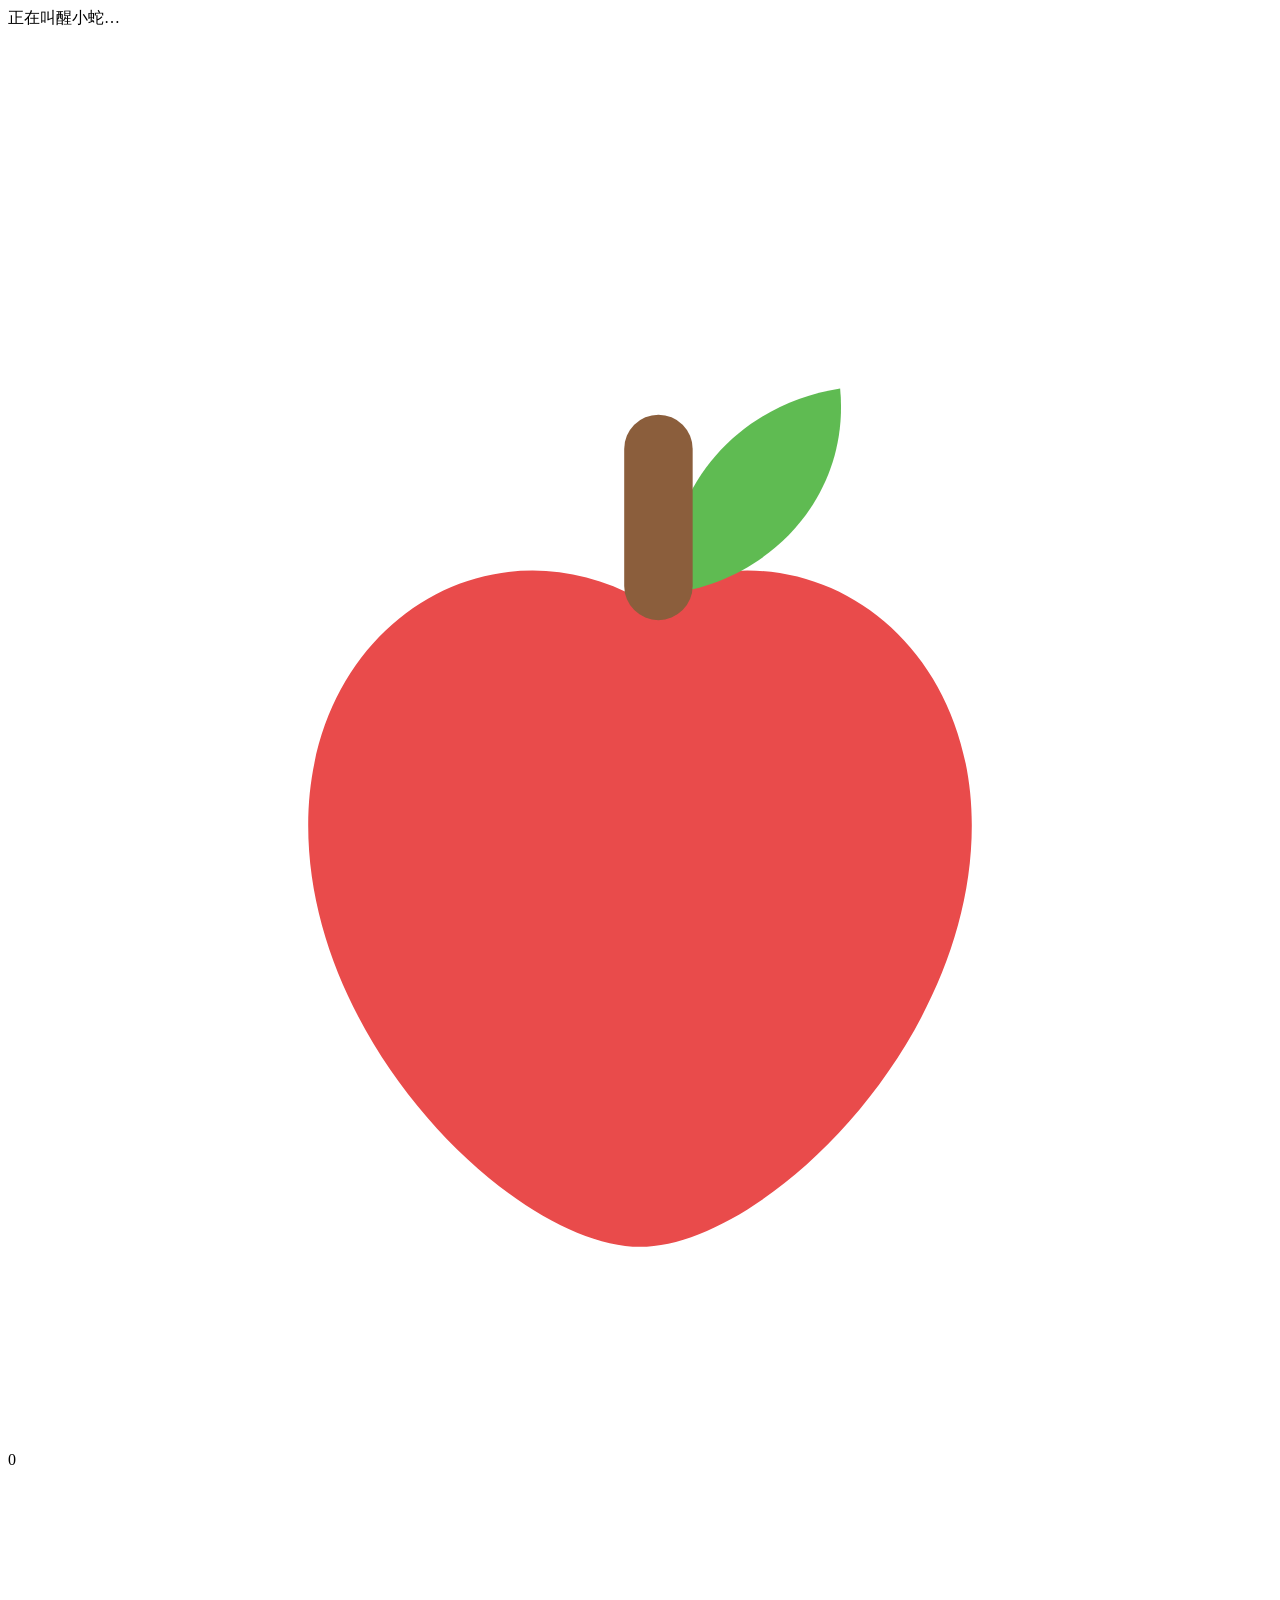
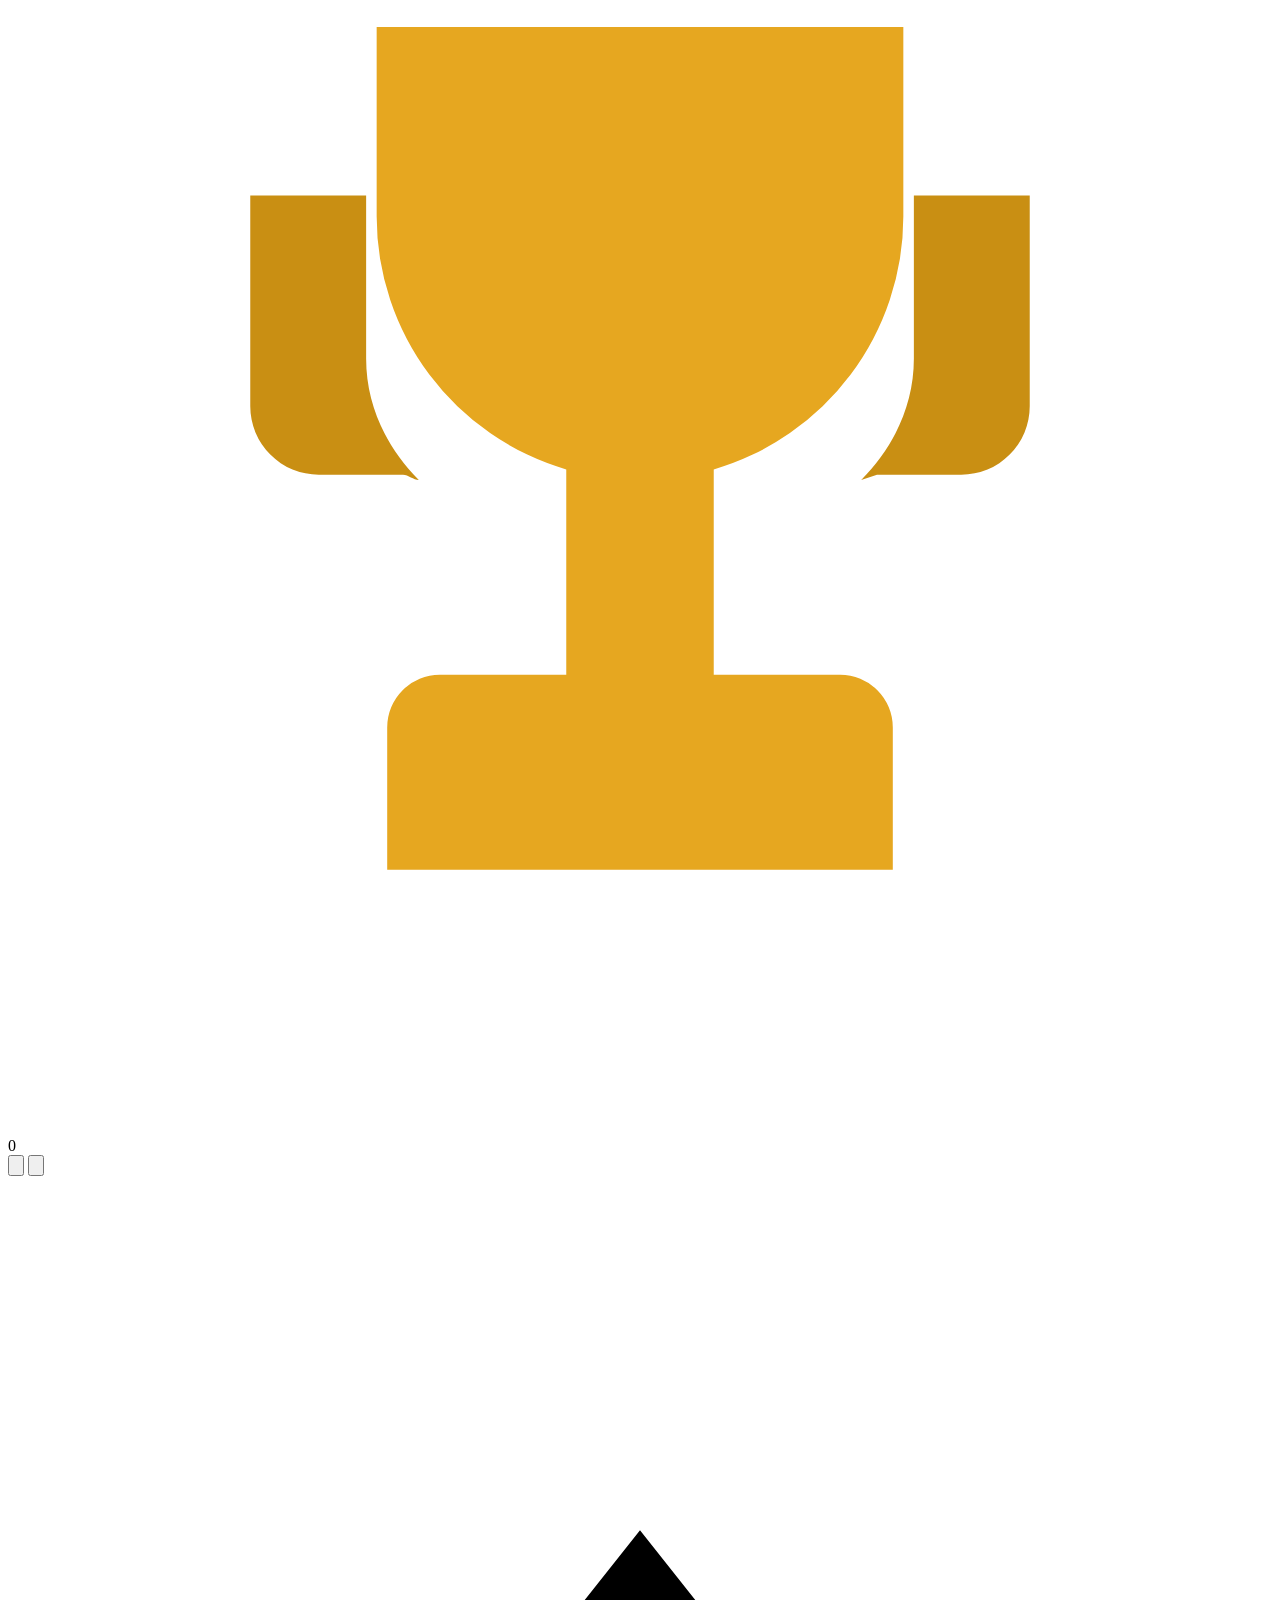
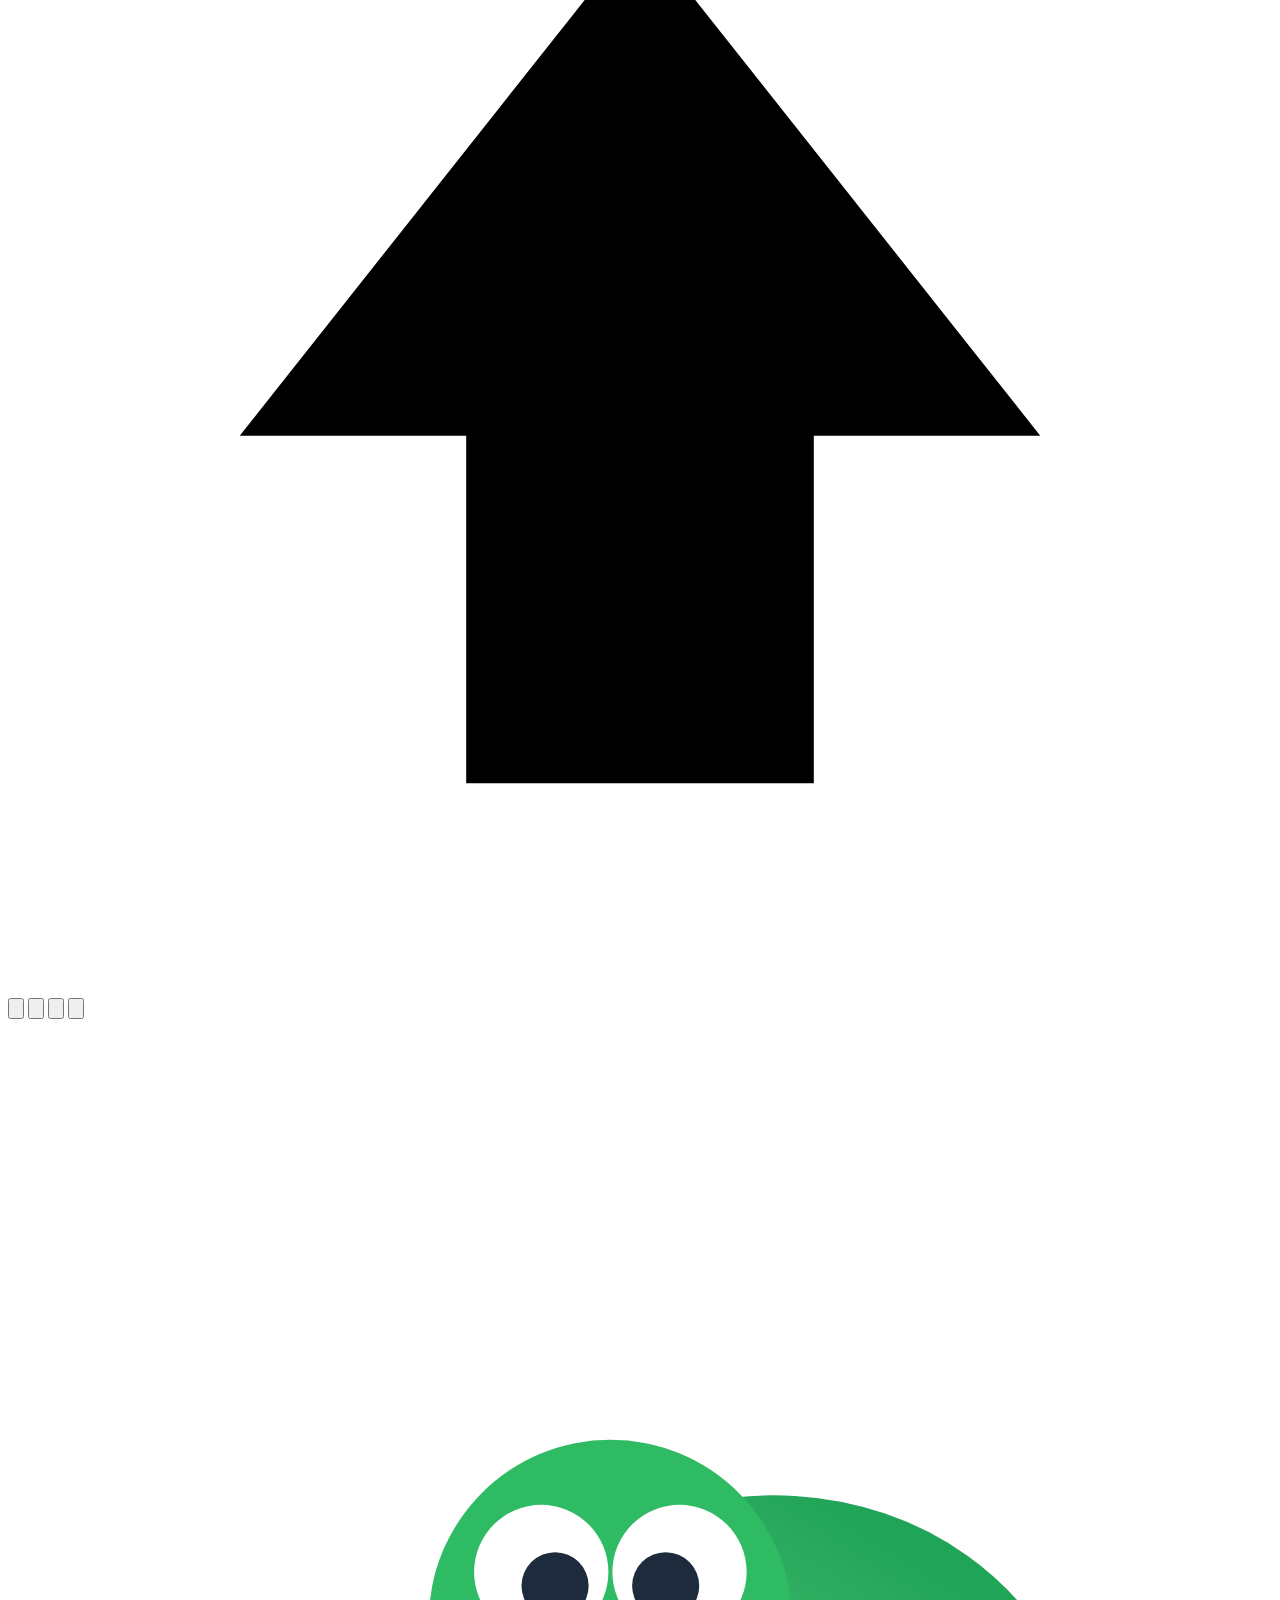
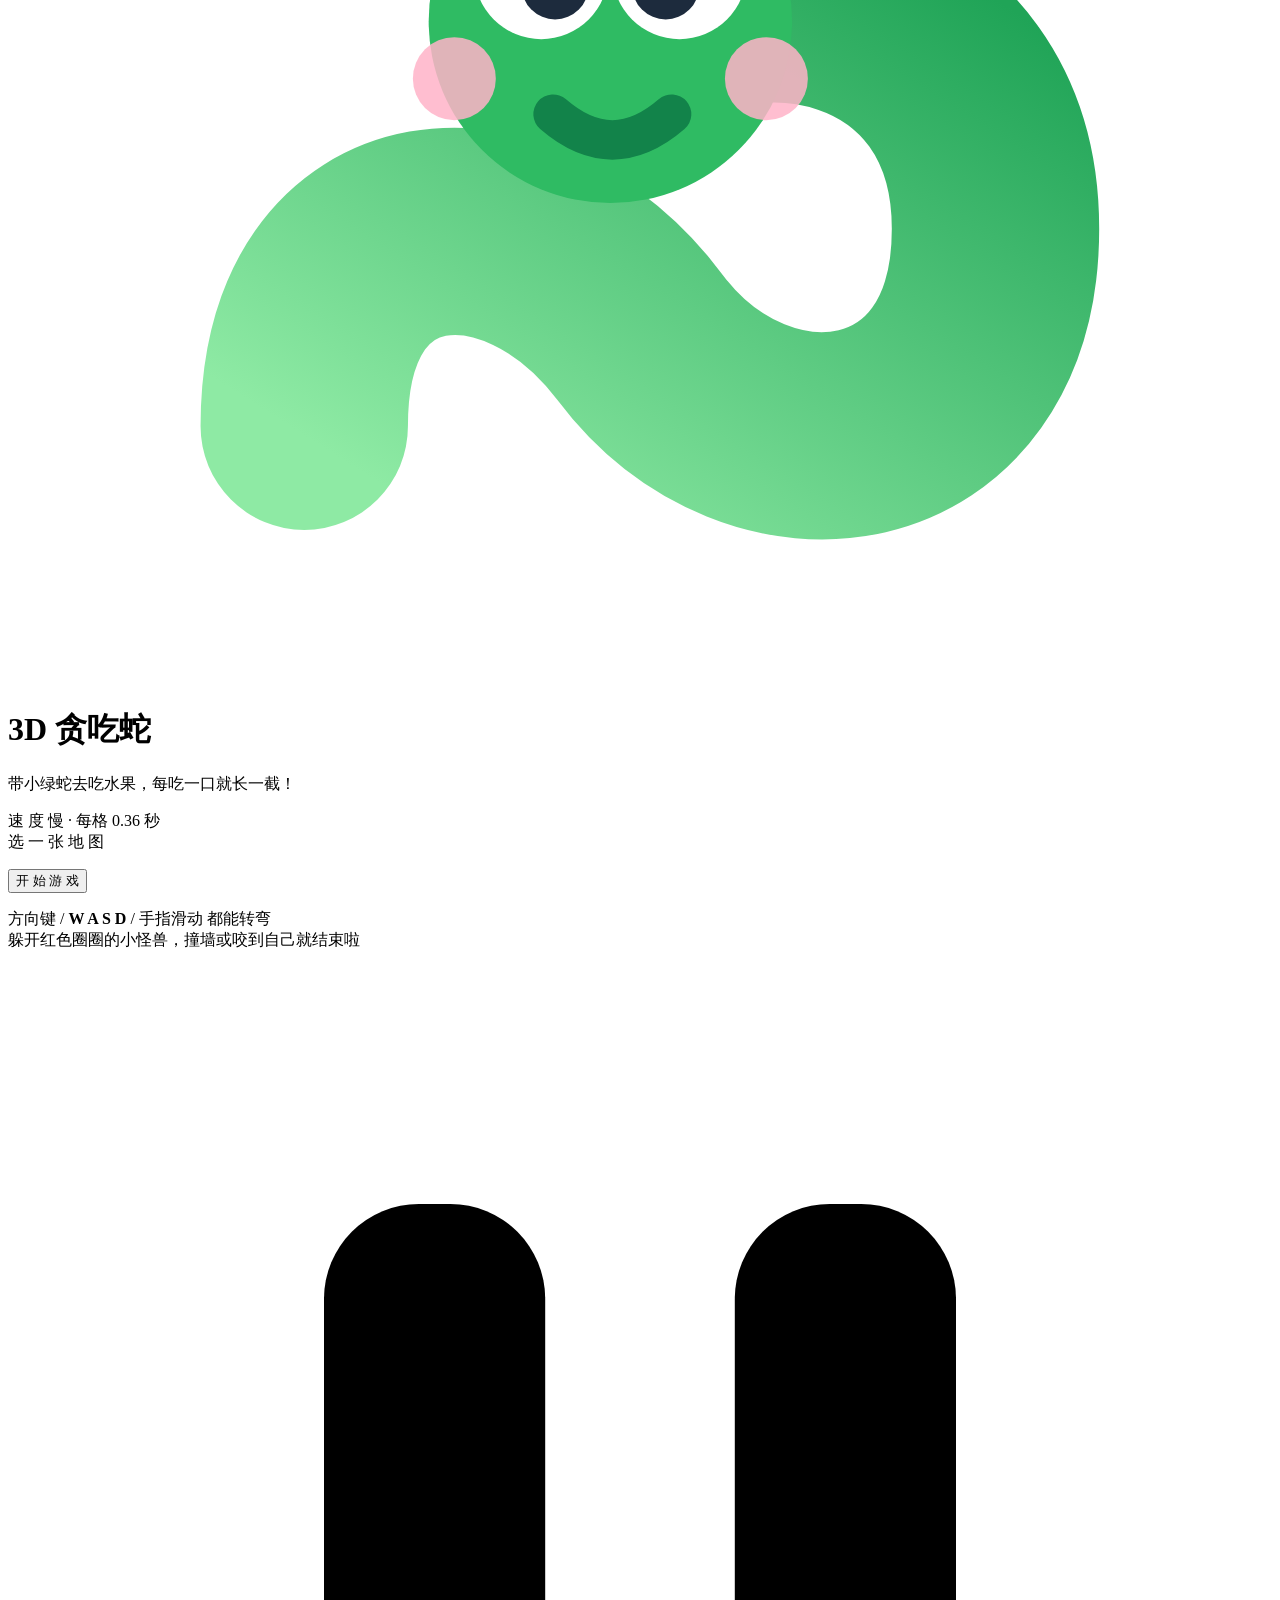
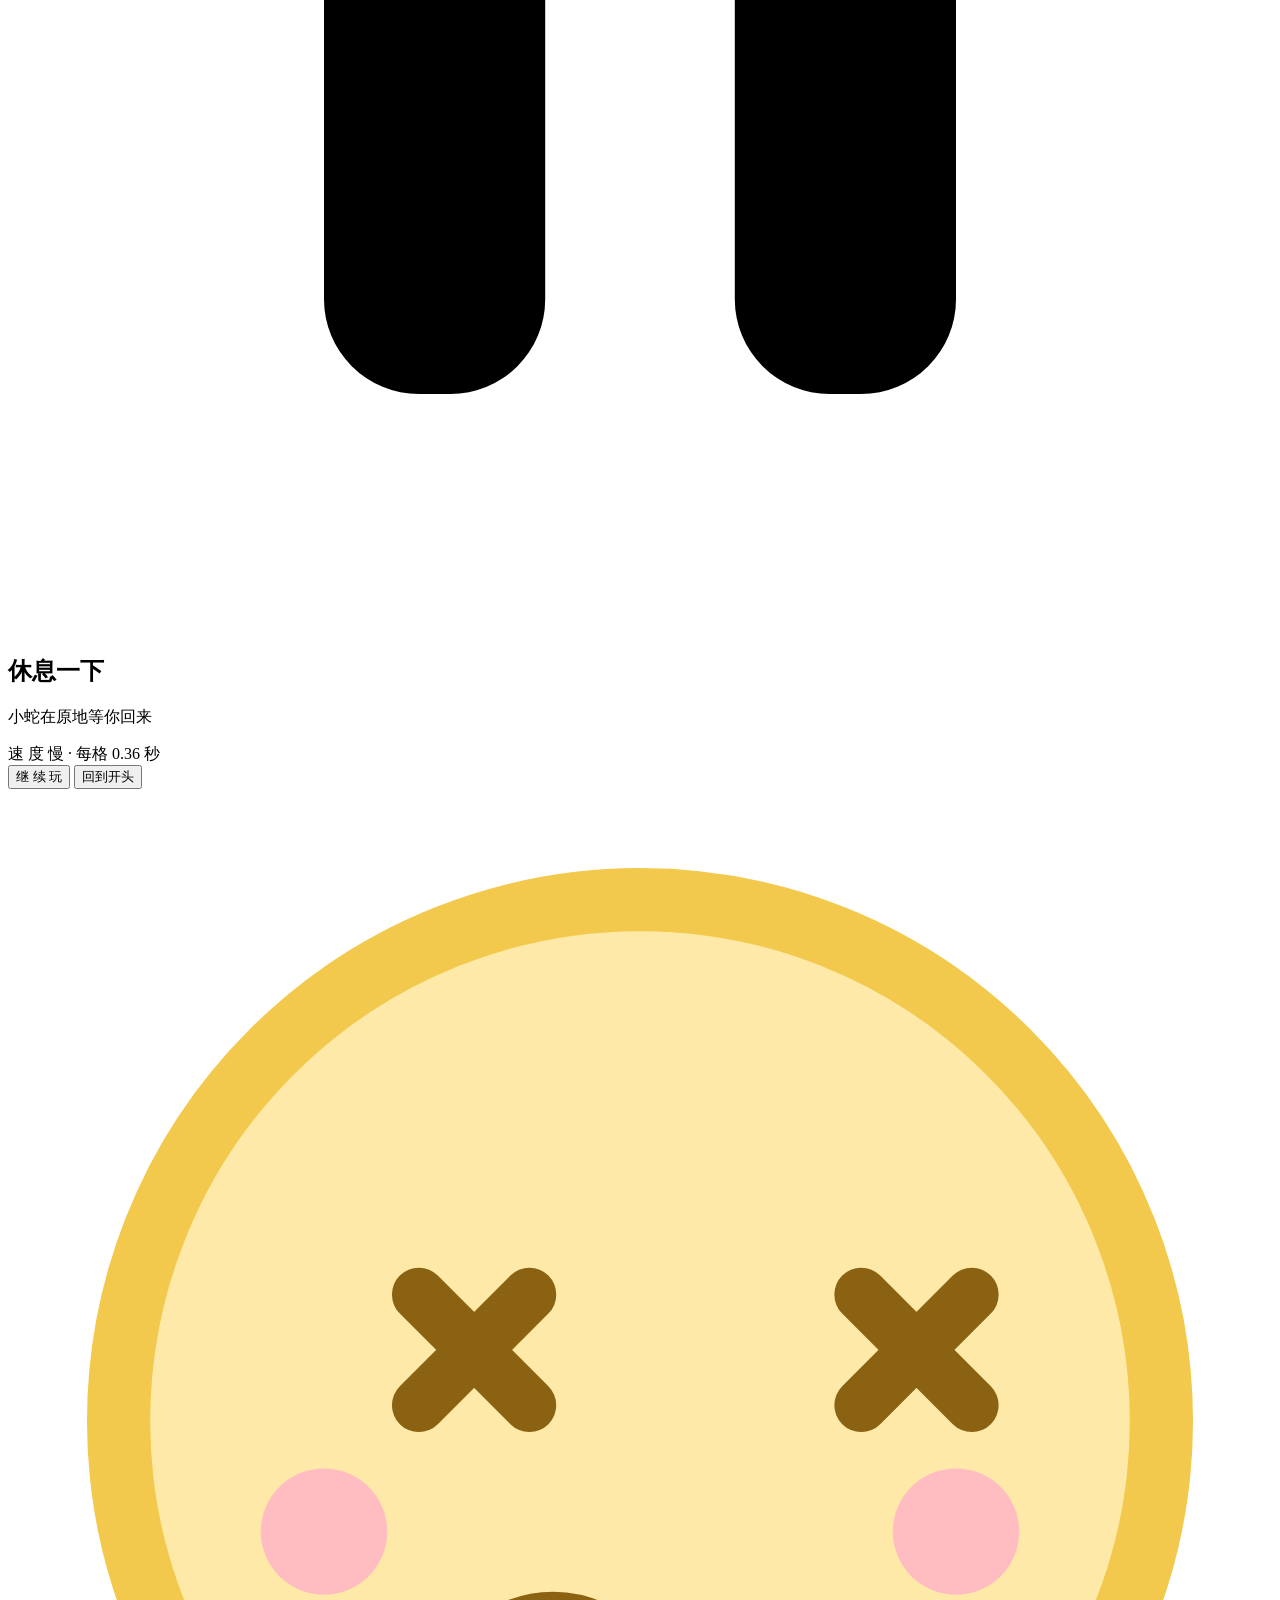
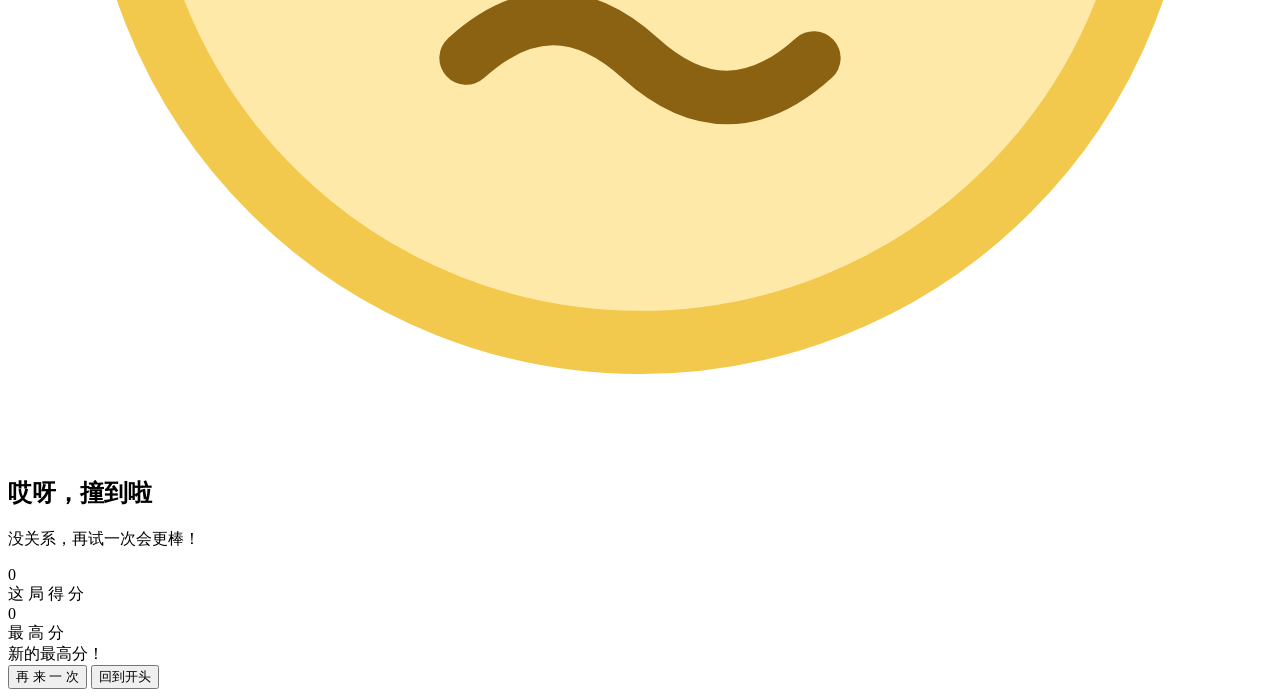
==== commit 8a4104ab: "速度改成 5 档可随时调节（默认放慢到 0.36 秒/格），暂停界面也能改；苹果不再生成在墙边" ====
--- a/src/template.html
+++ b/src/template.html
@@ -103,10 +103,12 @@
     <h1 class="title">3D 贪吃蛇</h1>
     <p class="subtitle">带小绿蛇去吃水果，每吃一口就长一截！</p>
 
-    <div class="diffs" id="diffs">
-      <button class="pill" data-diff="easy">慢慢爬<small>4 岁 +</small></button>
-      <button class="pill active" data-diff="normal">刚刚好<small>推荐</small></button>
-      <button class="pill" data-diff="hard">再快些<small>小高手</small></button>
+    <div class="speed">
+      <div class="speed-top">
+        <span class="speed-lab">速 度</span>
+        <span class="spd-val" id="spdVal">慢 · 每格 0.36 秒</span>
+      </div>
+      <div class="spd-seg" id="spdMenu" role="group" aria-label="速度"></div>
     </div>
 
     <div class="maps-lab">选 一 张 地 图</div>
@@ -128,7 +130,15 @@
       </svg>
     </div>
     <h2 class="end-title">休息一下</h2>
-    <p class="subtitle" style="margin-bottom:20px">小蛇在原地等你回来</p>
+    <p class="subtitle" style="margin-bottom:16px">小蛇在原地等你回来</p>
+    <!-- 玩到一半觉得快，就地减速，不用回开头重开 -->
+    <div class="speed speed-in-pause">
+      <div class="speed-top">
+        <span class="speed-lab">速 度</span>
+        <span class="spd-val">慢 · 每格 0.36 秒</span>
+      </div>
+      <div class="spd-seg" id="spdPause" role="group" aria-label="速度"></div>
+    </div>
     <button class="btn btn-primary" id="btnResume">继 续 玩</button>
     <button class="btn btn-ghost" id="btnQuit">回到开头</button>
   </div>
